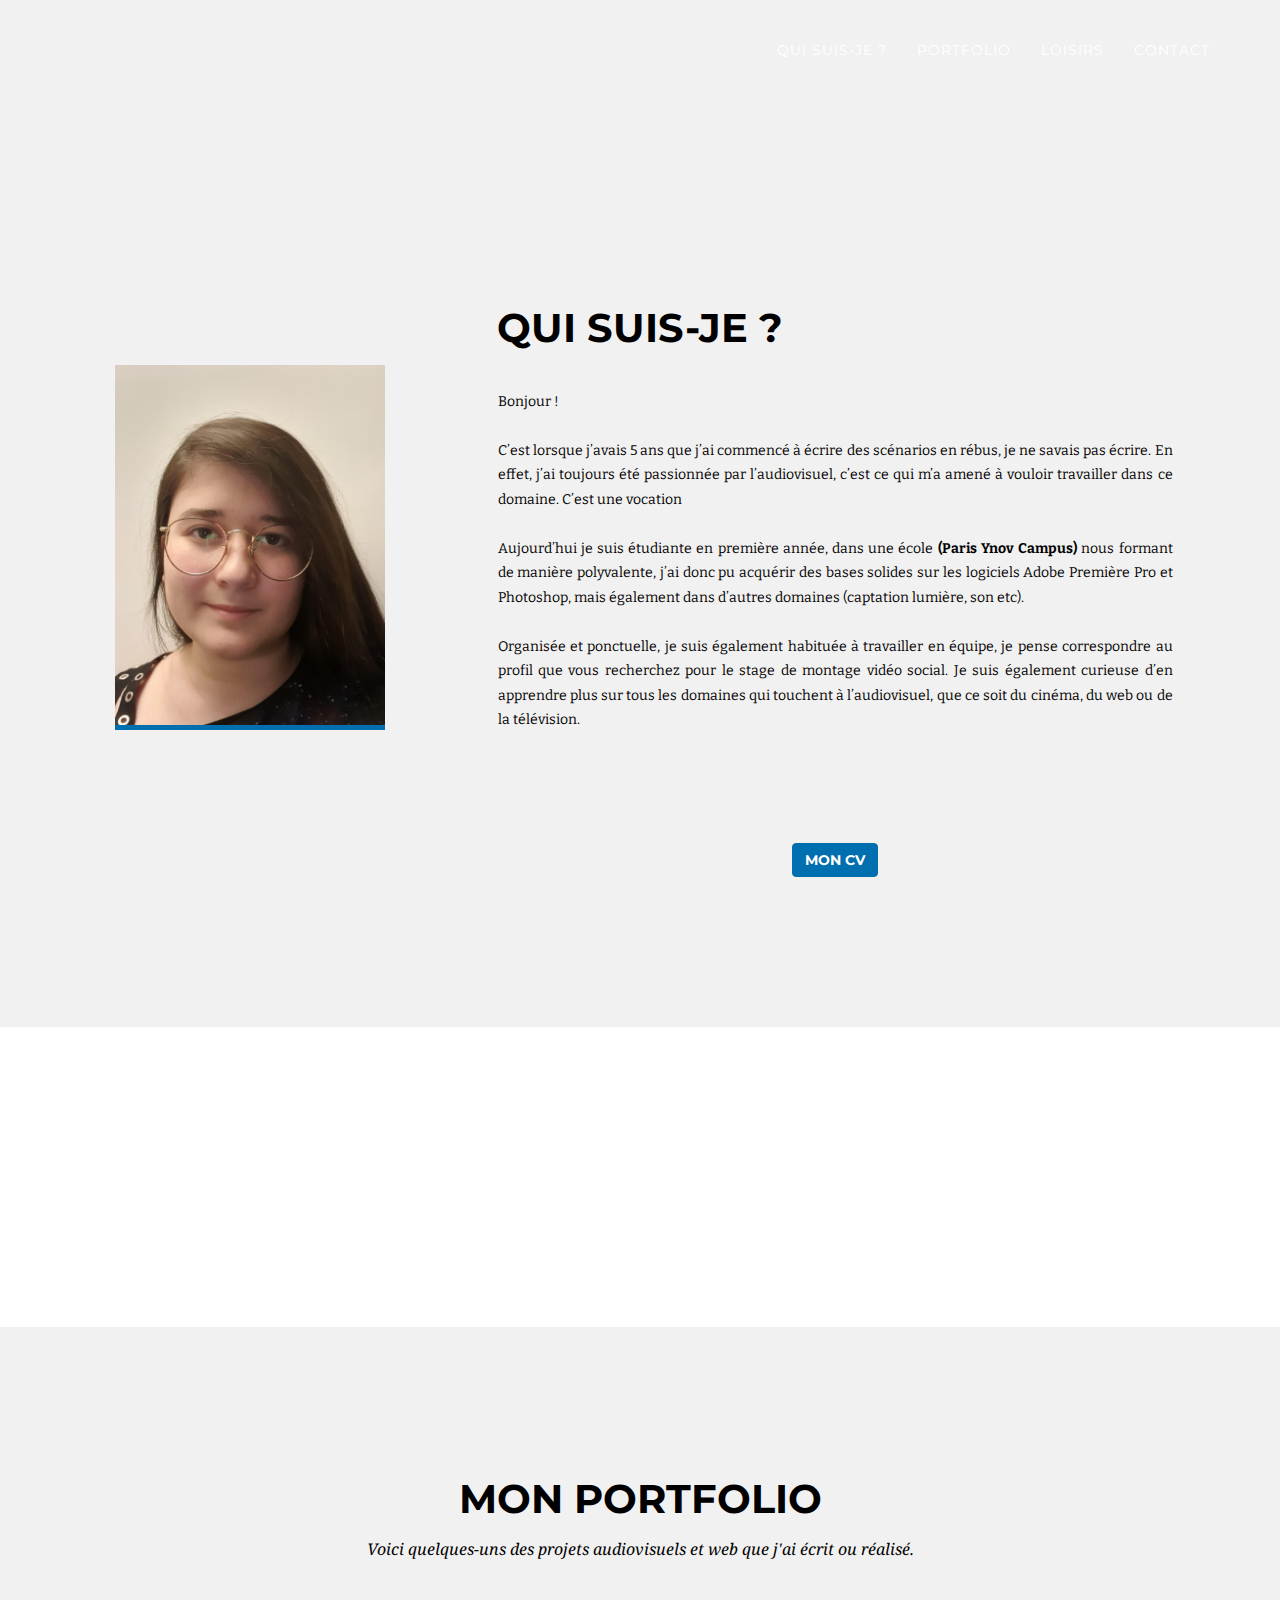
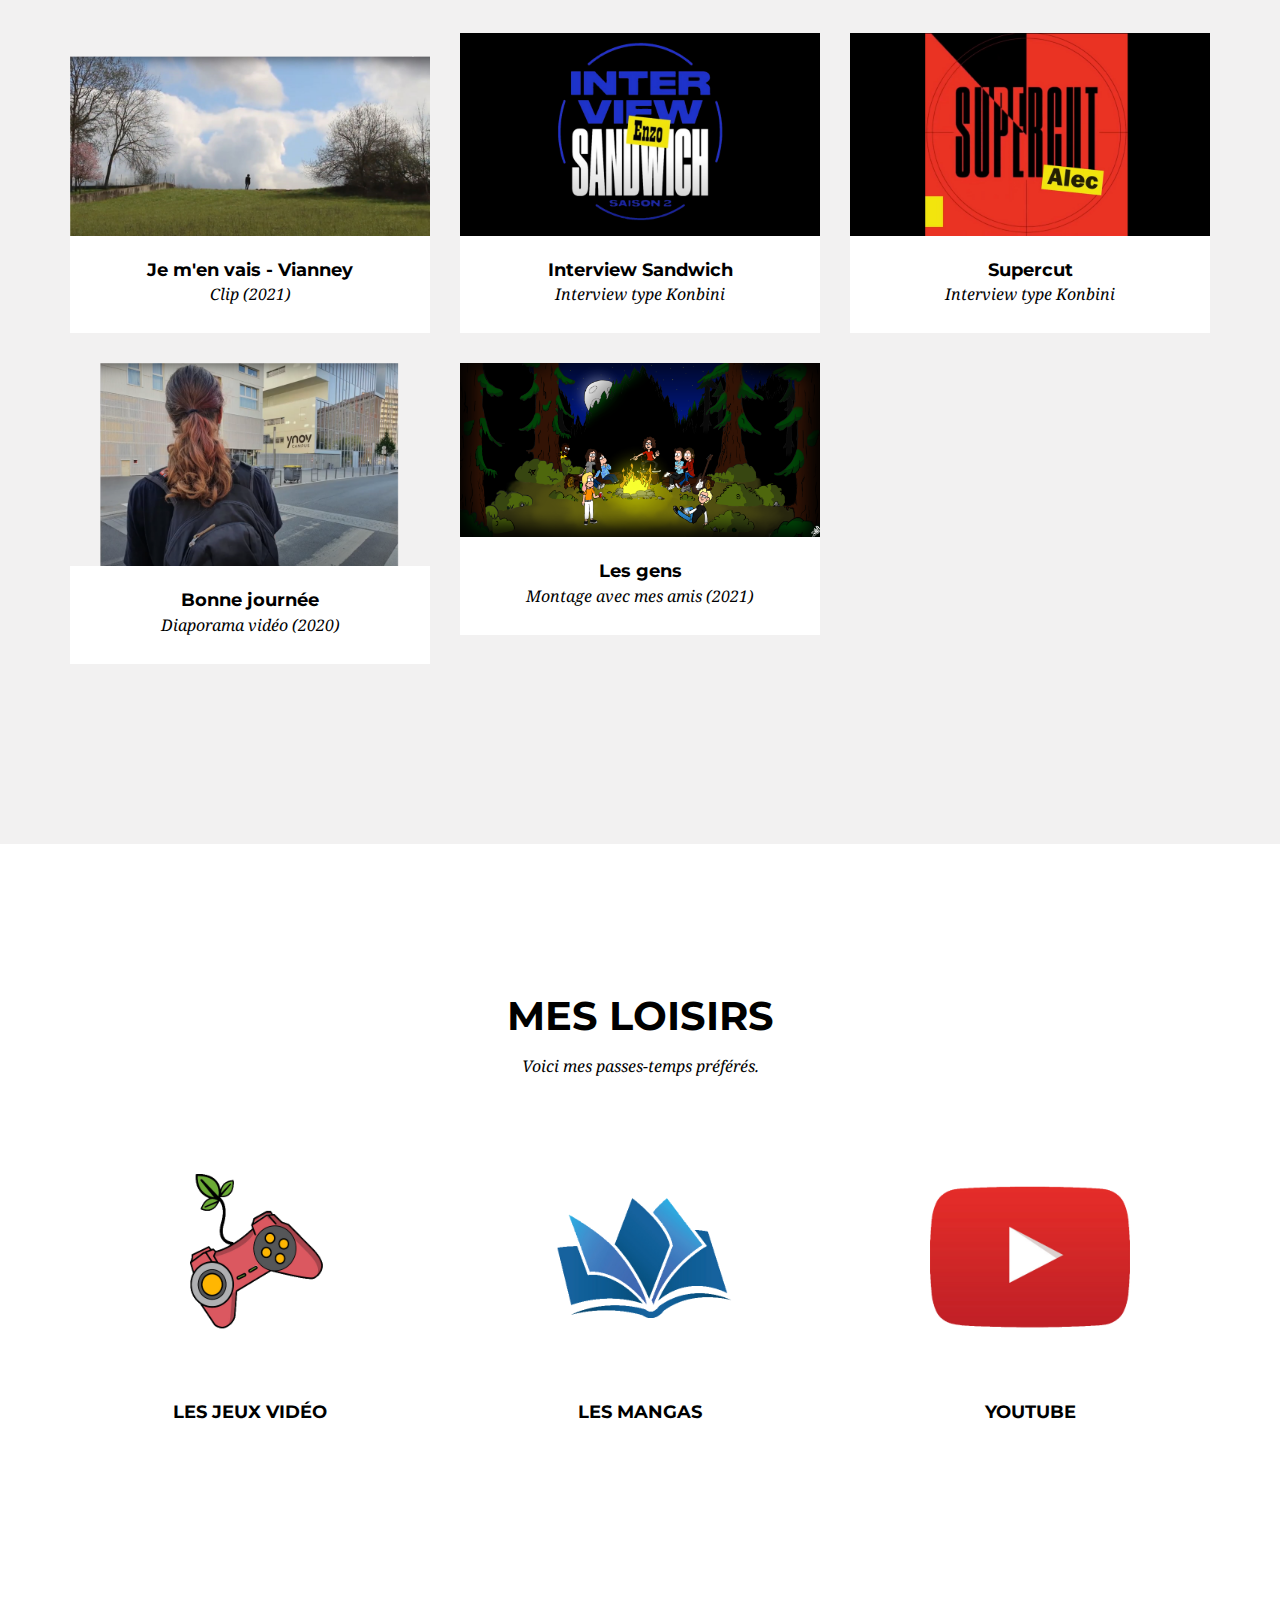
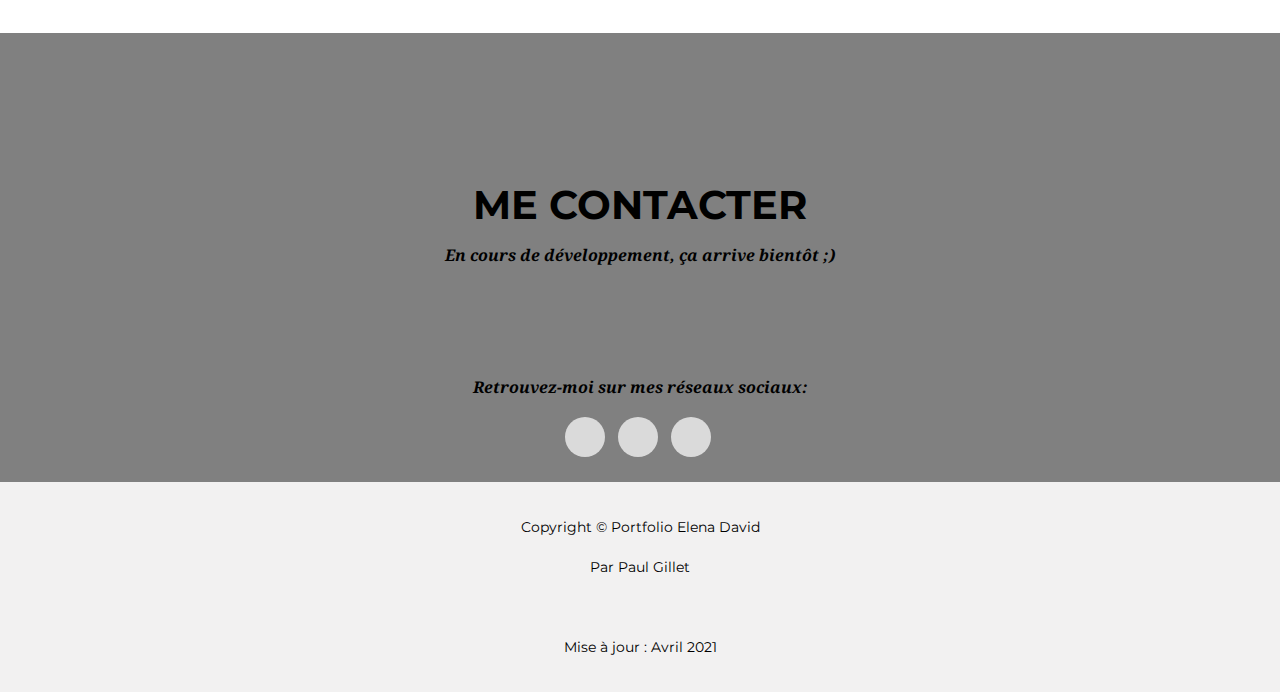
==== index.html @ 9a170613 "Add files via upload" ====
<!DOCTYPE html>
<html lang="fr">
<head>
    <meta charset="utf-8">
    <meta http-equiv="X-UA-Compatible" content="IE=edge">
    <meta name="viewport" content="width=device-width, initial-scale=1">
    <meta name="description" content="">
    <title> Elena David Portfolio </title>
    <link href="css/bootstrap.min.css" rel="stylesheet">
    <link rel="icon" type="image/png" href="img/LogoFavicon.png" />
    <script src="https://use.fontawesome.com/f4f2effc04.js"></script>
    <link href="http://fonts.googleapis.com/css?family=Montserrat:400,700" rel="stylesheet" type="text/css">
    <link href='http://fonts.googleapis.com/css?family=Kaushan+Script' rel='stylesheet' type='text/css'>
    <link href='http://fonts.googleapis.com/css?family=Droid+Serif:400,700,400italic,700italic' rel='stylesheet'
        type='text/css'>
    <link href='http://fonts.googleapis.com/css?family=Roboto+Slab:400,100,300,700' rel='stylesheet' type='text/css'>
    <link href="css/Portfolio.css" rel="stylesheet">
</head>

<body id="page-top" class="index">
    <nav class="navbar navbar-default navbar-fixed-top">
        <div class="container">
            <div class="navbar-header page-scroll">
                <button type="button" class="navbar-toggle" data-toggle="collapse"
                    data-target="#bs-example-navbar-collapse-1">
                    <span class="sr-only">Toggle navigation</span>
                    <span class="icon-bar"></span>
                    <span class="icon-bar"></span>
                    <span class="icon-bar"></span>
                </button>
                <a class="navbar-brand page-scroll" href="#page-top"><img class="logo" src="img/logoblanc.png" alt="">
                </a>
            </div>
            <div class="collapse navbar-collapse" id="bs-example-navbar-collapse-1">
                <ul class="nav navbar-nav navbar-right">
                    <li class="hidden">
                        <a href="#page-top"></a>
                    </li>
                    <li>
                        <a class="page-scroll" href="#aproposdemoi">Qui suis-je ?</a>
                    </li>
                    <li>
                        <a class="page-scroll" href="#portfolio">Portfolio</a>
                    </li>
                    <li>
                        <a class="page-scroll" href="#loisirs">Loisirs</a>
                    </li>
                    <li>
                        <a class="page-scroll" href="#contact">Contact</a>
                    </li>
                </ul>
            </div>
        </div>
    </nav>
    <header>
        <div class="kont">
            <video autoplay muted loop>
                <source src="img/video.webm" type="video/webm">
                <source src="img/video.mp4" type="video/mp4">
            </video>
        </div>
    </header>
    <section id="aproposdemoi">
        <div class="container">
            <div class="row">
                <div class="col-lg-12 text-center">
                    <h2 class="section-heading">Qui suis-je ?</h2>
                </div>
            </div>
            <div class="row text-center">
                <div class="col-md-4">
                    <img src="img/Elena.jpg" class="photo vignette">
                </div>
                <div class="col-md-8">
                    <p class="textePresentation"> <br> Bonjour ! <br>
                        <br> C’est lorsque j’avais 5 ans que j’ai commencé à écrire des scénarios en rébus, je ne savais
                        pas écrire. En effet, j’ai toujours été passionnée par l’audiovisuel, c’est ce qui m’a amené à
                        vouloir travailler dans ce domaine. C’est une vocation <br>
                        <br> Aujourd’hui je suis étudiante en première année, dans une école <strong>(Paris Ynov
                            Campus)</strong> nous formant de manière polyvalente, j’ai donc pu acquérir des bases
                        solides sur les logiciels Adobe Première Pro et Photoshop, mais également dans d’autres domaines
                        (captation lumière, son etc).
                        <br><br>Organisée et ponctuelle, je suis également habituée à travailler en équipe, je pense
                        correspondre au profil que vous recherchez pour le stage de montage vidéo social. Je suis
                        également curieuse d’en apprendre plus sur tous les domaines qui touchent à l’audiovisuel, que
                        ce soit du cinéma, du web ou de la télévision.
                    </p>
                    <button type="button" class="btn btn-primary bouton-cv" data-dismiss="modal"><a class="CV"
                            href="img/cv.pdf" target="_blank">Mon CV</a></button>
                </div>
            </div>
        </div>
    </section>
    <section id="about" class="bg-light-gray">

    </section>
    <section id="portfolio">
        <div class="container">
            <div class="row">
                <div class="col-lg-12 text-center">
                    <h2 class="section-heading">Mon portfolio</h2>
                    <h3 class="section-subheading text-muted"> Voici quelques-uns des projets audiovisuels et web que
                        j'ai écrit ou réalisé.</h3>
                </div>
            </div>
            <div class="row">

                <div class="col-md-4 col-sm-6 portfolio-item">
                    <a href="#portfolioModal2" class="portfolio-link" data-toggle="modal">
                        <div class="portfolio-hover">
                            <div class="portfolio-hover-content">
                                <i class="fa fa-plus fa-3x"></i>
                            </div>
                        </div>
                        <img src="img/portfolio/Vianney.png" class="img-responsive" alt="">
                    </a>
                    <div class="portfolio-caption">
                        <h4>Je m'en vais - Vianney</h4>
                        <p class="text-muted">Clip (2021)</p>
                    </div>
                </div>
                <div class="col-md-4 col-sm-6 portfolio-item">
                    <a href="#portfolioModal3" class="portfolio-link" data-toggle="modal">
                        <div class="portfolio-hover">
                            <div class="portfolio-hover-content">
                                <i class="fa fa-plus fa-3x"></i>
                            </div>
                        </div>
                        <img src="img/portfolio/Sandwich.png" class="img-responsive" alt="">
                    </a>
                    <div class="portfolio-caption">
                        <h4>Interview Sandwich</h4>
                        <p class="text-muted">Interview type Konbini</p>
                    </div>
                </div>
                <div class="col-md-4 col-sm-6 portfolio-item">
                    <a href="#portfolioModal4" class="portfolio-link" data-toggle="modal">
                        <div class="portfolio-hover">
                            <div class="portfolio-hover-content">
                                <i class="fa fa-plus fa-3x"></i>
                            </div>
                        </div>
                        <img src="img/portfolio/Supercut.png" class="img-responsive" alt="">
                    </a>
                    <div class="portfolio-caption">
                        <h4>Supercut</h4>
                        <p class="text-muted">Interview type Konbini</p>
                    </div>
                </div>

                
                <div class="col-md-4 col-sm-6 portfolio-item">
                    <a href="#portfolioModal6" class="portfolio-link" data-toggle="modal">
                        <div class="portfolio-hover">
                            <div class="portfolio-hover-content">
                                <i class="fa fa-plus fa-3x"></i>
                            </div>
                        </div>
                        <img src="img/portfolio/bonne_journée.png" class="img-responsive" alt="">
                    </a>
                    <div class="portfolio-caption">
                        <h4>Bonne journée</h4>
                        <p class="text-muted">Diaporama vidéo (2020)</p>
                    </div>
                </div>

                <div class="col-md-4 col-sm-6 portfolio-item">
                    <a href="#portfolioModal5" class="portfolio-link" data-toggle="modal">
                        <div class="portfolio-hover">
                            <div class="portfolio-hover-content">
                                <i class="fa fa-plus fa-3x"></i>
                            </div>
                        </div>
                        <img src="img/portfolio/Les_vrais_gens.png" class="img-responsive" alt="">
                    </a>
                    <div class="portfolio-caption">
                        <h4>Les gens</h4>
                        <p class="text-muted">Montage avec mes amis (2021)</p>
                    </div>
                </div>
    </section>
    <section id="loisirs" class="bg-light-gray">
        <div class="container">
            <div class="row">
                <div class="col-lg-12 text-center">
                    <h2 class="section-heading">Mes loisirs</h2>
                    <h3 class="section-subheading text-muted">Voici mes passes-temps préférés.</h3>
                </div>
            </div>
            <div class="row">
                <div class="col-sm-4">
                    <div class="team-member">
                        <img src="img/Hobbies/Jeux-video.png" class="img-responsive img-square" alt="">
                        <h4> <br> LES JEUX VIDÉO</h4>
                    </div>
                </div>
                <div class="col-sm-4">
                    <div class="team-member">
                        <img src="img/Hobbies/Manga.png" class="img-responsive img-square" alt="">
                        <h4> <br>LES MANGAS</h4>
                    </div>
                </div>
                <div class="col-sm-4">
                    <div class="team-member">
                        <img src="img/Hobbies/youtube.png" class="img-responsive img-square" alt="">
                        <h4><br> YOUTUBE</h4>
                    </div>
                </div>
                <div class="row">
                    <div class="col-lg-8 col-lg-offset-2 text-center">
                        <p class="large text-muted">
                    </div>
                </div>
            </div>
    </section>
    <section id="contact">
        <div class="container contact-fab">
            <div class="row">
                <div class="col-lg-12 text-center">
                    <h2 class="section-heading">Me contacter</h2>
                    <h3 class="section-subheading text-muted"><strong>En cours de développement, ça arrive bientôt <a href='dwight.html'>;)</a></strong></h3>

                </div>
            </div>

        </div>
        <br>
        <h3 class="section-subheading text-muted"> <strong>Retrouvez-moi sur mes réseaux sociaux<a href="https://www.youtube.com/watch?v=dQw4w9WgXcQ" target="_blank">:</a></strong></h3>
        </div>
        <div class="col-md-12">
            <ul class="list-inline social-buttons">
                <li><a href="https://www.youtube.com/channel/UCqP9zRE82JAu2z70QLaJH6g"><i class="fa fa-youtube"></i></a>
                </li>
                <li><a href="https://www.instagram.com/elena.david_2/" target="_blank"><i class="fa fa-instagram"></i></a></li>
                <li><a href="https://www.linkedin.com/in/elena-david-ynov/" target="_blank"><i
                            class="fa fa-linkedin"></i></a></li>
            </ul>
    </section>
    <footer>
        <div class="container">
            <div class="row">
                <div class="col-md-4 divcopy">
                    <span class="copyright">Copyright &copy; Portfolio Elena David <br>
                    Par <a href="https://gilletpaul.github.io" target="_blank">Paul Gillet</a>
                    <br><br> Mise à jour : Avril 2021</span>
                </div>

            </div>
        </div>
    </footer>
    <div class="portfolio-modal modal fade" id="portfolioModal2" tabindex="-1" role="dialog" aria-hidden="true">
        <div class="modal-content">
            <div class="close-modal" data-dismiss="modal">
                <div class="lr">
                    <div class="rl">
                    </div>
                </div>
            </div>
            <div class="container">
                <div class="row">
                    <div class="col-lg-8 col-lg-offset-2">
                        <div class="modal-body">
                            <h2>Je m'en vais - Vianney</h2>
                            <p class="item-intro text-muted">Réalisatrice du Clip (2021)</p>

                            <p class="textePresentation"> <br> 
                                Ce clip est le premier projet de groupe, nous étions entre 5 et 6 pour un clip dont nous pouvions choisir la musique. <br><br>
                                J'ai ainsi choisi la musique <strong>"Je m'en vais"</strong> pour sa liberté d’interprétation. 
                                J'ai souhaité ici parlé d'un sujet sensible, et inconnu pour beaucoup: la transidentité. <br><br>
                                Comment une mère peux réagir en apprenant que son fils est en réalité une fille? <br>
                                Le moins que l'on puisse dire, c'est qu'il n'était pas aisé de travailler sur un sujet aussi délicat sans tomber dans le cliché, tout en étant en groupe. <br><br>
                                Le résultats de longs débats, d'un tournage compliqué et d'un travail de groupe ont donné ce clip.<br><br>
                                C'est ma toute première expérience en tant que réalisatrice.<br><br>
                                Pour des raisons de droit d'auteur avec la musique, il m'est impossible de vous afficher le Clip.<br>
                                <strong><a href="https://www.youtube.com/watch?v=INR7VYV9iKc" target="_blank">Cliquez ici pour le visionner</a></strong><br><br>
                                Bon visionnage ! </p>
                            <button type="button" class="btn btn-primary" data-dismiss="modal"><i
                                    class="fa fa-times"></i> Fermer la page</button>
                        </div>
                    </div>
                </div>
            </div>
        </div>
    </div>
    <div class="portfolio-modal modal fade" id="portfolioModal3" tabindex="-1" role="dialog" aria-hidden="true">
        <div class="modal-content">
            <div class="close-modal" data-dismiss="modal">
                <div class="lr">
                    <div class="rl">
                    </div>
                </div>
            </div>
            <div class="container">
                <div class="row">
                    <div class="col-lg-8 col-lg-offset-2">
                        <div class="modal-body">
                            <h2>Interview Sandwich</h2>
                            <p class="item-intro text-muted">Interview type Konbini</p>
                            <div class="videocontainer">
                                <iframe src="https://www.youtube.com/embed/jdJvOKFS4js" frameborder="0"
                                    allowfullscreen></iframe>
                            </div>
                            <p class="textePresentation"> <br> Ici, l'exercice consistait en la réalisation d'interview type konbini. Les événements liées à la crise sanitaire nous ont donné la possibilité de tourner une interview en distanciel. <br><br>
                                Pour cette interview sandwich, nous avons pu la tourner en présentiel avec un ami de ma classe, ce qui m'a laissé la possibilité de gérer la lumière et le son. Je me suis également occupée du montage dans cette interview. 
                                <br> J'ai trouvé très intéressant de recréer entièrement un montage type konbini, ainsi que de trouver des concepts à réaliser<br><br>
                                Bon visionnage ! <br> <br>
                            </p>
                            <button type="button" class="btn btn-primary" data-dismiss="modal"><i
                                    class="fa fa-times"></i> Fermer la page</button>
                        </div>
                    </div>
                </div>
            </div>
        </div>
    </div>
    <div class="portfolio-modal modal fade" id="portfolioModal4" tabindex="-1" role="dialog" aria-hidden="true">
        <div class="modal-content">
            <div class="close-modal" data-dismiss="modal">
                <div class="lr">
                    <div class="rl">
                    </div>
                </div>
            </div>
            <div class="container">
                <div class="row">
                    <div class="col-lg-8 col-lg-offset-2">
                        <div class="modal-body">
                            <h2>Supercut </h2>
                            <p class="item-intro text-muted">Interview type Kombini</p>
                            <div class="videocontainer">
                                <iframe src="https://www.youtube.com/embed/2tKwlilpLhI" frameborder="0"
                                    allowfullscreen></iframe>
                            </div>
                            <p class="textePresentation"> <br>
                                Ici, l'exercice consistait en la réalisation d'interview type konbini. Les événements liées à la crise sanitaire nous ont donné la possibilité de tourner une interview en distanciel. <br><br>
                                J'ai donc sollicité un ami lycéen en horaire aménagés en comédie musicale pour l'interviewé sur ses goûts concernant sa passion dans un format Supercut revisité. <br>
                                Dans cette interview en distanciel, j'ai aussi bien posé les questions que fait montage.<br><br>
                                Bon visionnage ! <br> <br>
                            </p>
                            <button type="button" class="btn btn-primary" data-dismiss="modal"><i
                                    class="fa fa-times"></i> Fermer la page</button>
                        </div>
                    </div>
                </div>
            </div>
        </div>
    </div>
    <div class="portfolio-modal modal fade" id="portfolioModal5" tabindex="-1" role="dialog" aria-hidden="true">
        <div class="modal-content">
            <div class="close-modal" data-dismiss="modal">
                <div class="lr">
                    <div class="rl">
                    </div>
                </div>
            </div>
            <div class="container">
                <div class="row">
                    <div class="col-lg-8 col-lg-offset-2">
                        <div class="modal-body">
                            <h2>Les gens</h2>
                            <p class="item-intro text-muted">Monteuse de la vidéo (2021)</p>
                            <div class="videocontainer">
                                <iframe src="https://www.youtube.com/embed/ipLVdz9AvV8" frameborder="0"
                                    allowfullscreen></iframe>
                            </div>
                            <p class="textePresentation"> <br> Ce montage représente beaucoup pour moi. Il s'agit de mon
                                tout premier montage, projet, personnel!<br> <br>
                                Ce montage était aussi bien un moyen d'amuser mes amis que d'occuper une après-midi durant le confinement. 
                                C'est en quelques sorte la représentation de notre groupe d'amis à travers un montage court mais efficace. 
                                Un montage fait à partir de vidéo qui restait sur mon téléphone, des souvenirs de vacances ou des vidéos prise à la va vite.
                            </p>
                            <button type="button" class="btn btn-primary" data-dismiss="modal"><i
                                    class="fa fa-times"></i> Fermer la page</button>
                        </div>
                    </div>
                </div>
            </div>
        </div>
    </div>
    <div class="portfolio-modal modal fade" id="portfolioModal6" tabindex="-1" role="dialog" aria-hidden="true">
        <div class="modal-content">
            <div class="close-modal" data-dismiss="modal">
                <div class="lr">
                    <div class="rl">
                    </div>
                </div>
            </div>
            <div class="container">
                <div class="row">
                    <div class="col-lg-8 col-lg-offset-2">
                        <div class="modal-body">
                            <h2>Bonne journée</h2>
                            <p class="item-intro text-muted">Diaporama (2020)</p>
                            <div class="videocontainer">
                                <iframe src="https://www.youtube.com/embed/qnz19FcWVdc" frameborder="0"
                                    allowfullscreen></iframe>
                            </div>
                            <p class="textePresentation"> <br> Ce diaporama est mon premier projet pour l'école. Nous devions raconter une histoire en 1 min 30 maximum sans vidéos, sans dialogue, sans musique. Uniquement des photos et du sound design.<br><br>
                                C'est donc seule que je me suis attaqué a ce projet. <br><br>
                                Beaucoup ont réalisé un diaporama triste, violent voire macabre. J'ai préféré raconter, pour cette première expérience, l'histoire d'un étudiant banal, faisant une rentré banale, ou pas... 
                                Nous avons tous des appréhensions face a des événement important, c'est ce que j'ai souhaité évoquer ici.
                            </p>
                            <button type="button" class="btn btn-primary" data-dismiss="modal"><i
                                    class="fa fa-times"></i> Fermer la page</button>
                        </div>
                    </div>
                </div>
            </div>
        </div>
    </div>
    <script src="js/jquery.js"></script>
    <script src="js/bootstrap.min.js"></script>
    <script src="http://cdnjs.cloudflare.com/ajax/libs/jquery-easing/1.3/jquery.easing.min.js"></script>
    <script src="js/classie.js"></script>
    <script src="js/cbpAnimatedHeader.js"></script>
    <script src="js/jqBootstrapValidation.js"></script>
    <script src="js/contact_me.js"></script>
    <script src="js/agency.js"></script>
</body>

</html>
---- css/Portfolio.css ----
* Start Bootstrap - Agency Bootstrap Theme (http://startbootstrap.com)
* Code licensed under the Apache License v2.0.
* For details, see http://www.apache.org/licenses/LICENSE-2.0.
*/

body {
   overflow-x: hidden;
   font-family: "Roboto Slab","Helvetica Neue",Helvetica,Arial,sans-serif;
}
@import url(https://fonts.googleapis.com/css?family=Bitter:400,700);

body, html {
 font-family:'Bitter';
}

.kont {
 position: relative
}

.kont video {
 width: 100%;
 height:auto;
}

.kont .ent {
 position: absolute;
 top: 0;
 left: 0;
 width: 100%;
 height: 100%;
 overflow: hidden;
 background: rgba(28,31,39, 0.6)
}

.ent {
 width: 100%;
 height: auto;
 position: absolute;
}

.logo {
   width: 90px;
   margin-top: -14px;
}


   .title {
   width:100%;
   color:white;
   text-shadow:0 1px 1px black;
   text-align:center;
   top:25%;
   position:relative;
   font-size:2.5em;
   text-transform:uppercase;
   font-weight:700;
   }
   
   .description {
   top:26%;
   width:60%;
   margin:0 auto;
   text-align:center;
   color:white;
   position:relative;
   font-weight:400;
   opacity:.8;
   }

   .ent hr {
   top:25%;
   background-color:white;
   width:60%;    
   height:1px;
   outline:none;
   border:none;
   opacity:.6;     
   position:relative;   
   }

.photo{
   border-bottom: 5px solid #006FAF;
}

.vignette {
   width:75%;
}

.bouton-cv {
   background-color: #006FAF;
   border-color: #006FAF;


}

@media (max-width: 990px) {
.vignette {
width:50%;
}
}


.text-muted {
   color: black;
   text-align: center;
   
}

.textePresentation {
   color: black;
   padding: 0 5% 100px 5%;
   text-align: justify;
}

.textejustifie{
   color: black;
   text-align: justify;
}

.text-primary {
   color: #006FAF;
}

p {
   font-size: 14px;
   line-height: 1.75;
}

p.large {
   font-size: 16px;
}

/*portfolio*/

.description-projet
   text-align: justify;
}
a,
a:hover,
a:focus,
a:active,
a.active {
   outline: 0;
}

a {
   color: inherit;
   text-decoration: none;
}

a:hover,
a:focus,
a:active,
a.active {
   color: #006;
}

h1,
h2,
h3,
h4,
h5,
h6 {
   text-transform: uppercase;
   font-family: Montserrat,"Helvetica Neue",Helvetica,Arial,sans-serif;
   font-weight: 700;
}

.img-centered {
   margin: 0 auto;
}

.bg-light-gray {
   background-color: white; /*couleur section mon parcours et hobbies*/
}

.bg-darkest-gray {
   background-color: #;
}

.btn-primary {
   border-color: #006FAF; /*bordure bouton CV et portfolio*/
   text-transform: uppercase;
   font-family: Montserrat,"Helvetica Neue",Helvetica,Arial,sans-serif;
   font-weight: 700;
   color: #fff;
   background-color: #006FAF;
}

.btn-primary:hover,
.btn-primary:focus,
.btn-primary:active,
.btn-primary.active,
.open .dropdown-toggle.btn-primary {
   border-color: ;
   color: #DADADA;
   background-color: #006FAF;
}

.btn-primary:active,
.btn-primary.active,
.open .dropdown-toggle.btn-primary {
   background-image: none;
}

.btn-primary.disabled,
.btn-primary[disabled],
fieldset[disabled] .btn-primary,
.btn-primary.disabled:hover,
.btn-primary[disabled]:hover,
fieldset[disabled] .btn-primary:hover,
.btn-primary.disabled:focus,
.btn-primary[disabled]:focus,
fieldset[disabled] .btn-primary:focus,
.btn-primary.disabled:active,
.btn-primary[disabled]:active,
fieldset[disabled] .btn-primary:active,
.btn-primary.disabled.active,
.btn-primary[disabled].active,
fieldset[disabled] .btn-primary.active {
   border-color: #DADADA;
   background-color: #006FAF;
}

.btn-primary .badge {
   color: #fed136;
   background-color: #DADADA;
}

.btn-xl {
   padding: 20px 40px;
   border-color: #006FAF;
   border-radius: 3px;
   text-transform: uppercase;
   font-family: Montserrat,"Helvetica Neue",Helvetica,Arial,sans-serif;
   font-size: 18px;
   font-weight: 700;
   color: #fff;
   background-color: #006FAF;
}

.btn-xl:hover,
.btn-xl:focus,
.btn-xl:active,
.btn-xl.active,
.open .dropdown-toggle.btn-xl {
   border-color: #006FAF;
   color: #fff;
   background-color: #006FAF;
}

.btn-xl:active,
.btn-xl.active,
.open .dropdown-toggle.btn-xl {
   background-image: none;
}

.btn-xl.disabled,
.btn-xl[disabled],
fieldset[disabled] .btn-xl,
.btn-xl.disabled:hover,
.btn-xl[disabled]:hover,
fieldset[disabled] .btn-xl:hover,
.btn-xl.disabled:focus,
.btn-xl[disabled]:focus,
fieldset[disabled] .btn-xl:focus,
.btn-xl.disabled:active,
.btn-xl[disabled]:active,
fieldset[disabled] .btn-xl:active,
.btn-xl.disabled.active,
.btn-xl[disabled].active,
fieldset[disabled] .btn-xl.active {
   border-color: #fed136;
   background-color: #fed136;
}

.btn-xl .badge {
   color: #fed136;
   background-color: #DADADA;
}

/*CV*/

.bouton-cv {
   background-color: #006FAF;
   border-color: #006FAF;}
.CV
{
   text-decoration: none;
   color: white;
}


.bouton-cv:hover {
   color: white;
   border-color: #006FAF;}


.navbar-default {
   border-color: transparent;
   background-color:black; /*Couleur menu responsive*/
}

.navbar-default .navbar-brand {
   font-family: "Helvetica Neue",Helvetica,Arial,cursive;
   color: white; /*texte nav responsive*/
}

.navbar-default .navbar-brand:hover,
.navbar-default .navbar-brand:focus,
.navbar-default .navbar-brand:active,
.navbar-default .navbar-brand.active {
   color: #006FAF;
}

.navbar-default .navbar-collapse {
   border-color: #006FAF;
}

.navbar-default .navbar-toggle {
   border-color: #DADADA;
   background-color: black;
}

.navbar-default .navbar-toggle .icon-bar {
   background-color: #006FAF; /*trait menu sandwich*/
}

.navbar-default .navbar-toggle:hover,
.navbar-default .navbar-toggle:focus {
   background-color:grey; /*carrÃ© */
   
}

.navbar-default .nav li a {
   text-transform: uppercase;
   font-family: Montserrat,"Helvetica Neue",Helvetica,Arial,sans-serif;
   font-weight: 400;
   letter-spacing: 1px;
   color: white; /*texte nav version normale*/
}

.navbar-default .nav li a:hover,
.navbar-default .nav li a:focus {
   outline: 0;
   color: #006FAF;
}

.navbar-default .navbar-nav>.active>a {
   border-radius: 0;
   color: #fff; /*pas touche*/
   background-color: #006FAF;
}

.navbar-default .navbar-nav>.active>a:hover,
.navbar-default .navbar-nav>.active>a:focus {
   color: #fff;
   background-color: #006FAF;
}

@media(min-width:768px) {
   .navbar-default {
       padding: 25px 0;
       border: 0;
       background-color: transparent;
       -webkit-transition: padding .3s;
       -moz-transition: padding .3s;
       transition: padding .3s;
   }

   .navbar-default .navbar-brand {
       font-size: 2em;
       -webkit-transition: all .3s;
       -moz-transition: all .3s;
       transition: all .3s;
   }

   .navbar-default .navbar-nav>.active>a {
       border-radius: 3px;
   }

   .navbar-default.navbar-shrink {
       padding: 10px 0;
       background-color: black; /*couleur nav normale*/
   }

   .navbar-default.navbar-shrink .navbar-brand {
       font-size: 1.5em;
   }
}

header {
   text-align: center;
   color: white; /*grey*/
   background-attachment: scroll;
   background-position: center center;
   background-repeat: none;
   -webkit-background-size: cover;
   -moz-background-size: cover;
   background-size: cover;
   -o-background-size: cover;
   background-position: 0 100%; /*supprimer cette ligne si je veux que photo fasse comme avant*/
}

header .intro-text {
   padding-top: 100px;
   padding-bottom: 50px;
}

header .intro-text .intro-lead-in {
   margin-bottom: 25px;
   font-family: "Droid Serif","Helvetica Neue",Helvetica,Arial,sans-serif;
   font-size: 22px;
   font-style: italic;
   line-height: 22px;
}

header .intro-text .intro-heading {
   margin-bottom: 25px;
   text-transform: uppercase;
   font-family: Montserrat,"Helvetica Neue",Helvetica,Arial,sans-serif;
   font-size: 50px;
   font-weight: 700;
   line-height: 50px;
}

@media(min-width:768px) {
   header .intro-text {
       padding-top: 300px;
       padding-bottom: 200px;
   }

   header .intro-text .intro-lead-in {
       margin-bottom: 25px;
       font-family: "Droid Serif","Helvetica Neue",Helvetica,Arial,sans-serif;
       font-size: 40px;
       font-style: italic;
       line-height: 40px;
   }

   header .intro-text .intro-heading {
       margin-bottom: 50px;
       text-transform: uppercase;
       font-family: Montserrat,"Helvetica Neue",Helvetica,Arial,sans-serif;
       font-size: 75px;
       font-weight: 700;
       line-height: 75px;
   }
}



section {
   padding: 100px 0;
}

section h2.section-heading {
   margin-top: 0;
   margin-bottom: 15px;
   font-size: 40px;
}

section h3.section-subheading {
   margin-bottom: 75px;
   text-transform: none;
   font-family: "Droid Serif","Helvetica Neue",Helvetica,Arial,sans-serif;
   font-size: 16px;
   font-style: italic;
   font-weight: 400;
}

@media(min-width:768px) {
   section {
       padding: 150px 0;
   }
}

.service-heading {
   margin: 15px 0;
   text-transform: none;
}

#portfolio .portfolio-item {
   right: 0;
   margin: 0 0 15px;
}

/*code video responsives*/
.videocontainer {
width: 100%;
height: 0;
padding-top: 56.25%;
position: relative;
overflow: hidden;
}

.videocontainer iframe {
   width: 100%;
   height: 100%;
   position: absolute;
   top:0;
   left: 0;
}

#portfolio .portfolio-item .portfolio-link {
   display: block;
   position: relative;
   margin: 0 auto;
   max-width: 400px;
}

#portfolio .portfolio-item .portfolio-link .portfolio-hover {
   position: absolute;
   width: 100%;
   height: 100%;
   opacity: 0;
   background: #1C8ED0;        /*couleur carrÃ© porfolio*/
   -webkit-transition: all ease .5s;
   -moz-transition: all ease .5s;
   transition: all ease .5s;
}

#portfolio .portfolio-item .portfolio-link .portfolio-hover:hover {
   opacity: 1;
}

#portfolio .portfolio-item .portfolio-link .portfolio-hover .portfolio-hover-content {
   position: absolute;
   top: 50%;
   width: 100%;
   height: 20px;
   margin-top: -12px;
   text-align: center;
   font-size: 20px;
   color: #fff; /*croix carrÃ© portfolio*/
}

#portfolio .portfolio-item .portfolio-link .portfolio-hover .portfolio-hover-content i {
   margin-top: -12px;
}

#portfolio .portfolio-item .portfolio-link .portfolio-hover .portfolio-hover-content h3,
#portfolio .portfolio-item .portfolio-link .portfolio-hover .portfolio-hover-content h4 {
   margin: 0;
}

#portfolio .portfolio-item .portfolio-caption {
   margin: 0 auto;
   padding: 25px;
   max-width: 400px;
   text-align: center;
   background-color: #fff; /*cases blanches sous portfolio*/
}

#portfolio .portfolio-item .portfolio-caption h4 {
   margin: 0;
   text-transform: none;
}

#portfolio .portfolio-item .portfolio-caption p {
   margin: 0;
   font-family: "Droid Serif","Helvetica Neue",Helvetica,Arial,sans-serif;
   font-size: 16px;
   font-style: italic;
}

#portfolio * {
   z-index: 2;
}

@media(min-width:767px) {
   #portfolio .portfolio-item {
       margin: 0 0 30px;
   }
}

.timeline {
   position: relative;
   padding: 0;
   list-style: none;
}

.timeline:before {
   content: "";
   position: absolute;
   top: 0;
   bottom: 0;
   left: 40px;
   width: 2px;
   margin-left: -1.5px;
   background-color: #006FAF;  /*couleur parcour*/
}

.timeline>li {
   position: relative;
   margin-bottom: 50px;
   min-height: 50px;
}

.timeline>li:before,
.timeline>li:after {
   content: " ";
   display: table;
}

.timeline>li:after {
   clear: both;
}

.timeline>li .timeline-panel {
   float: right;
   position: relative;
   width: 100%;
   padding: 0 20px 0 100px;
   text-align: left;
}

.timeline>li .timeline-panel:before {
   right: auto;
   left: -15px;
   border-right-width: 15px;
   border-left-width: 0;
}

.timeline>li .timeline-panel:after {
   right: auto;
   left: -14px;
   border-right-width: 14px;
   border-left-width: 0;
}

.timeline>li .timeline-image {
   z-index: 100;
   position: absolute;
   left: 0;
   width: 80px;
   height: 80px;
   margin-left: 0;
   border: 7px solid #CCCCCC; /*couleur contours ronds parcours*/
   border-radius: 100%;
   text-align: center;
   color: red;
   background-color: white;  /*couleur de fond ronds parcours*/
}

.timeline>li .timeline-image h4 {
   margin-top: 12px;
   font-size: 10px;
   line-height: 14px;
}

.timeline>li.timeline-inverted>.timeline-panel {
   float: right;
   padding: 0 20px 0 100px;
   text-align: left;
}

.timeline>li.timeline-inverted>.timeline-panel:before {
   right: auto;
   left: -15px;
   border-right-width: 15px;
   border-left-width: 0;
}

.timeline>li.timeline-inverted>.timeline-panel:after {
   right: auto;
   left: -14px;
   border-right-width: 14px;
   border-left-width: 0;
}

.timeline>li:last-child {
   margin-bottom: 0;
}

.timeline .timeline-heading h4 {
   margin-top: 0;
   color: inherit;
}

.timeline .timeline-heading h4.subheading {
   text-transform: none;
}

.timeline .timeline-body>p,
.timeline .timeline-body>ul {
   margin-bottom: 0;
}

@media(min-width:768px) {
   .timeline:before {
       left: 50%;
   }

   .timeline>li {
       margin-bottom: 100px;
       min-height: 100px;
   }

   .timeline>li .timeline-panel {
       float: left;
       width: 41%;
       padding: 0 20px 20px 30px;
       text-align: right;
   }

   .timeline>li .timeline-image {
       left: 50%;
       width: 100px;
       height: 100px;
       margin-left: -50px;
   }

   .timeline>li .timeline-image h4 {
       margin-top: 16px;
       font-size: 13px;
       line-height: 18px;
   }

   .timeline>li.timeline-inverted>.timeline-panel {
       float: right;
       padding: 0 30px 20px 20px;
       text-align: left;
   }
}

@media(min-width:992px) {
   .timeline>li {
       min-height: 150px;
   }

   .timeline>li .timeline-panel {
       padding: 0 20px 20px;
   }

   .timeline>li .timeline-image {
       width: 150px;
       height: 150px;
       margin-left: -75px;
   }

   .timeline>li .timeline-image h4 {
       margin-top: 30px;
       font-size: 18px;
       line-height: 26px;
   }

   .timeline>li.timeline-inverted>.timeline-panel {
       padding: 0 20px 20px;
   }
}

@media(min-width:1200px) {
   .timeline>li {
       min-height: 170px;
   }

   .timeline>li .timeline-panel {
       padding: 0 20px 20px 100px;
   }

   .timeline>li .timeline-image {
       width: 170px;
       height: 170px;
       margin-left: -85px;
   }

   .timeline>li .timeline-image h4 {
       margin-top: 40px;
   }

   .timeline>li.timeline-inverted>.timeline-panel {
       padding: 0 100px 20px 20px;
   }
}

.team-member {
   margin-bottom: 50px;
   text-align: center;
}

.team-member img {
   margin: 0 auto;
   
}

.team-member h4 {
   margin-top: 25px;
   margin-bottom: 0;
   text-transform: none;
}

.team-member p {
   margin-top: 0;
}

aside.clients img {
   margin: 50px auto;
}

section#contact {
   background-color:grey; /*couleur fond contact*/
   background-image: url(../img/map-image.png);
   background-position: center;
   background-repeat: no-repeat;
   padding-bottom: 10px;
}

section#contact .section-heading {
   color: black;
}

section#contact .form-group {
   margin-bottom: 25px;
}

section#contact .form-group input,
section#contact .form-group textarea {
   padding: 20px;
}

section#contact .form-group input.form-control {
   height: auto;
}

section#contact .form-group textarea.form-control {
   height: 236px;
}

section#contact .form-control:focus {
   border-color: #006FAF ; /*couleur bordures case contact*/
   box-shadow: none;
}

section#contact::-webkit-input-placeholder {
   text-transform: uppercase;
   font-family: Montserrat,"Helvetica Neue",Helvetica,Arial,sans-serif;
   font-weight: 700;
   color: #bbb;
}

section#contact:-moz-placeholder {
   text-transform: uppercase;
   font-family: Montserrat,"Helvetica Neue",Helvetica,Arial,sans-serif;
   font-weight: 700;
   color: #bbb;
}

section#contact::-moz-placeholder {
   text-transform: uppercase;
   font-family: Montserrat,"Helvetica Neue",Helvetica,Arial,sans-serif;
   font-weight: 700;
   color: #bbb;
}

section#contact:-ms-input-placeholder {
   text-transform: uppercase;
   font-family: Montserrat,"Helvetica Neue",Helvetica,Arial,sans-serif;
   font-weight: 700;
   color: #bbb;
}

section#contact .text-danger {
   color: #e74c3c;
}

footer {
   padding: 25px 0;
   text-align: center;
}

.divcopy{
   width: 100%;
}

footer span.copyright {
   text-transform: uppercase;
   text-transform: none;
   font-family: Montserrat,"Helvetica Neue",Helvetica,Arial,sans-serif;
   line-height: 40px;

}

footer ul.quicklinks {
   margin-bottom: 0;
   text-transform: uppercase;
   text-transform: none;
   font-family: Montserrat,"Helvetica Neue",Helvetica,Arial,sans-serif;
   line-height: 40px;
   position: center;
}

ul.social-buttons {
   margin-bottom: 0;
   text-align: center;
   margin-top: -55px;
}

ul.social-buttons li a {
   display: block;
   width: 40px;
   height: 40px;
   border-radius: 100%;
   font-size: 20px;
   line-height: 40px;
   outline: 0;
   color: #fff;
   background-color: #DADADA;
   position: center;
   -webkit-transition: all .3s;
   -moz-transition: all .3s;
   transition: all .3s;
}

ul.social-buttons li a:hover,
ul.social-buttons li a:focus,
ul.social-buttons li a:active {
   position: center;
   background-color: #1C8ED0; /*couleur bouton rÃ©seaux sociaux*/
}

.btn:focus,
.btn:active,
.btn.active,
.btn:active:focus {
   outline: 0;
}

.portfolio-modal .modal-content {
   padding: 100px 0;
   min-height: 100%;
   border: 0;
   border-radius: 0;
   text-align: center;
   background-clip: border-box;
   -webkit-box-shadow: none;
   box-shadow: none;
}

.portfolio-modal .modal-content h2 {
   margin-bottom: 15px;
   font-size: 3em;
}

.portfolio-modal .modal-content p {
   margin-bottom: 30px;
}

.portfolio-modal .modal-content p.item-intro {
   margin: 20px 0 30px;
   font-family: "Droid Serif","Helvetica Neue",Helvetica,Arial,sans-serif;
   font-size: 16px;
   font-style: italic;
}

.portfolio-modal .modal-content ul.list-inline {
   margin-top: 0;
   margin-bottom: 30px;
}

.portfolio-modal .modal-content img {
   margin-bottom: 30px;
}

.portfolio-modal .close-modal {
   position: absolute;
   top: 25px;
   right: 25px;
   width: 75px;
   height: 75px;
   background-color: transparent;
   cursor: pointer;
}

.portfolio-modal .close-modal:hover {
   opacity: .3;
}

.portfolio-modal .close-modal .lr {
   z-index: 1051;
   width: 1px;
   height: 75px;
   margin-left: 35px;
   background-color: #222;
   -webkit-transform: rotate(45deg);
   -ms-transform: rotate(45deg);
   transform: rotate(45deg);
}

.portfolio-modal .close-modal .lr .rl {
   z-index: 1052;
   width: 1px;
   height: 75px;
   background-color: #222;
   -webkit-transform: rotate(90deg);
   -ms-transform: rotate(90deg);
   transform: rotate(90deg);
}

::-moz-selection {
   text-shadow: none;
   background: #006FAF;
}

::selection {
   text-shadow: none;
   background: #006FAF;
   color: white;
}

img::selection {
   background: 0 0;
}

img::-moz-selection {
   background: 0 0;
}

body {
   webkit-tap-highlight-color: #006FAF;
}
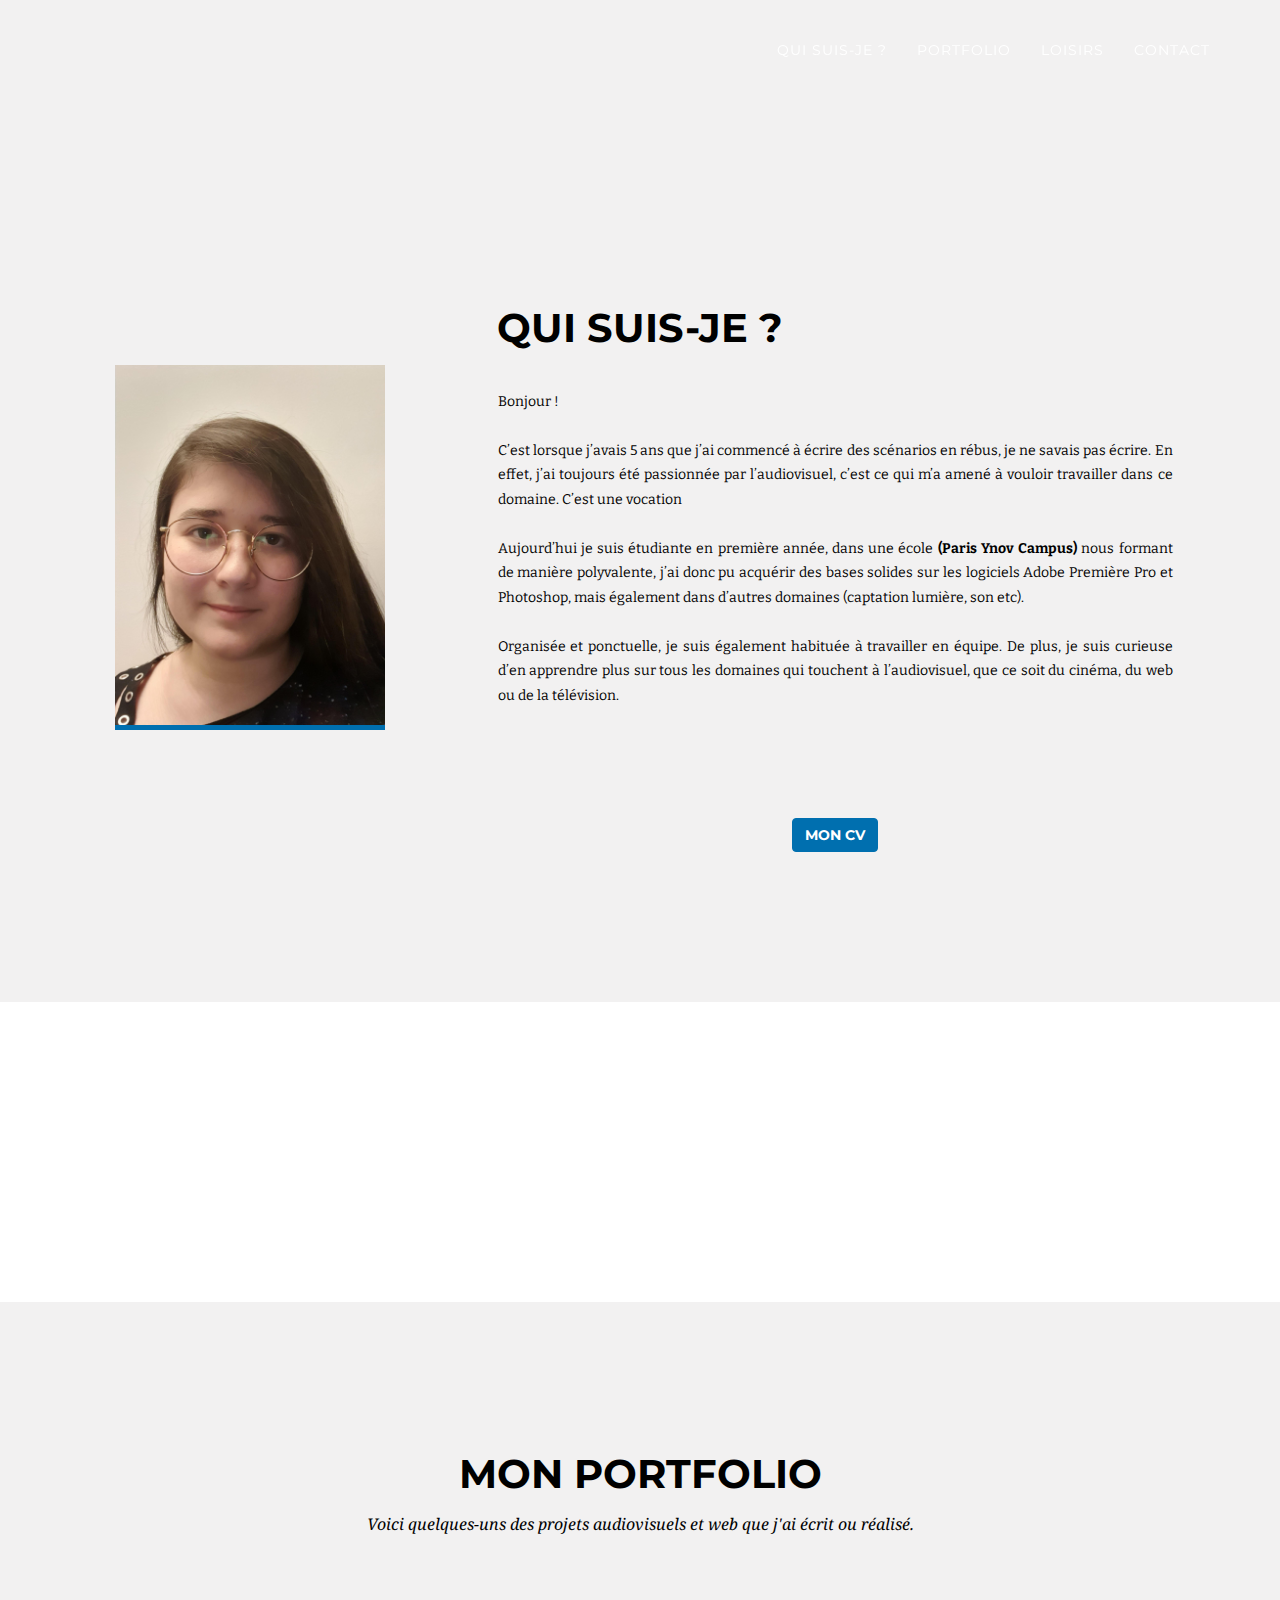
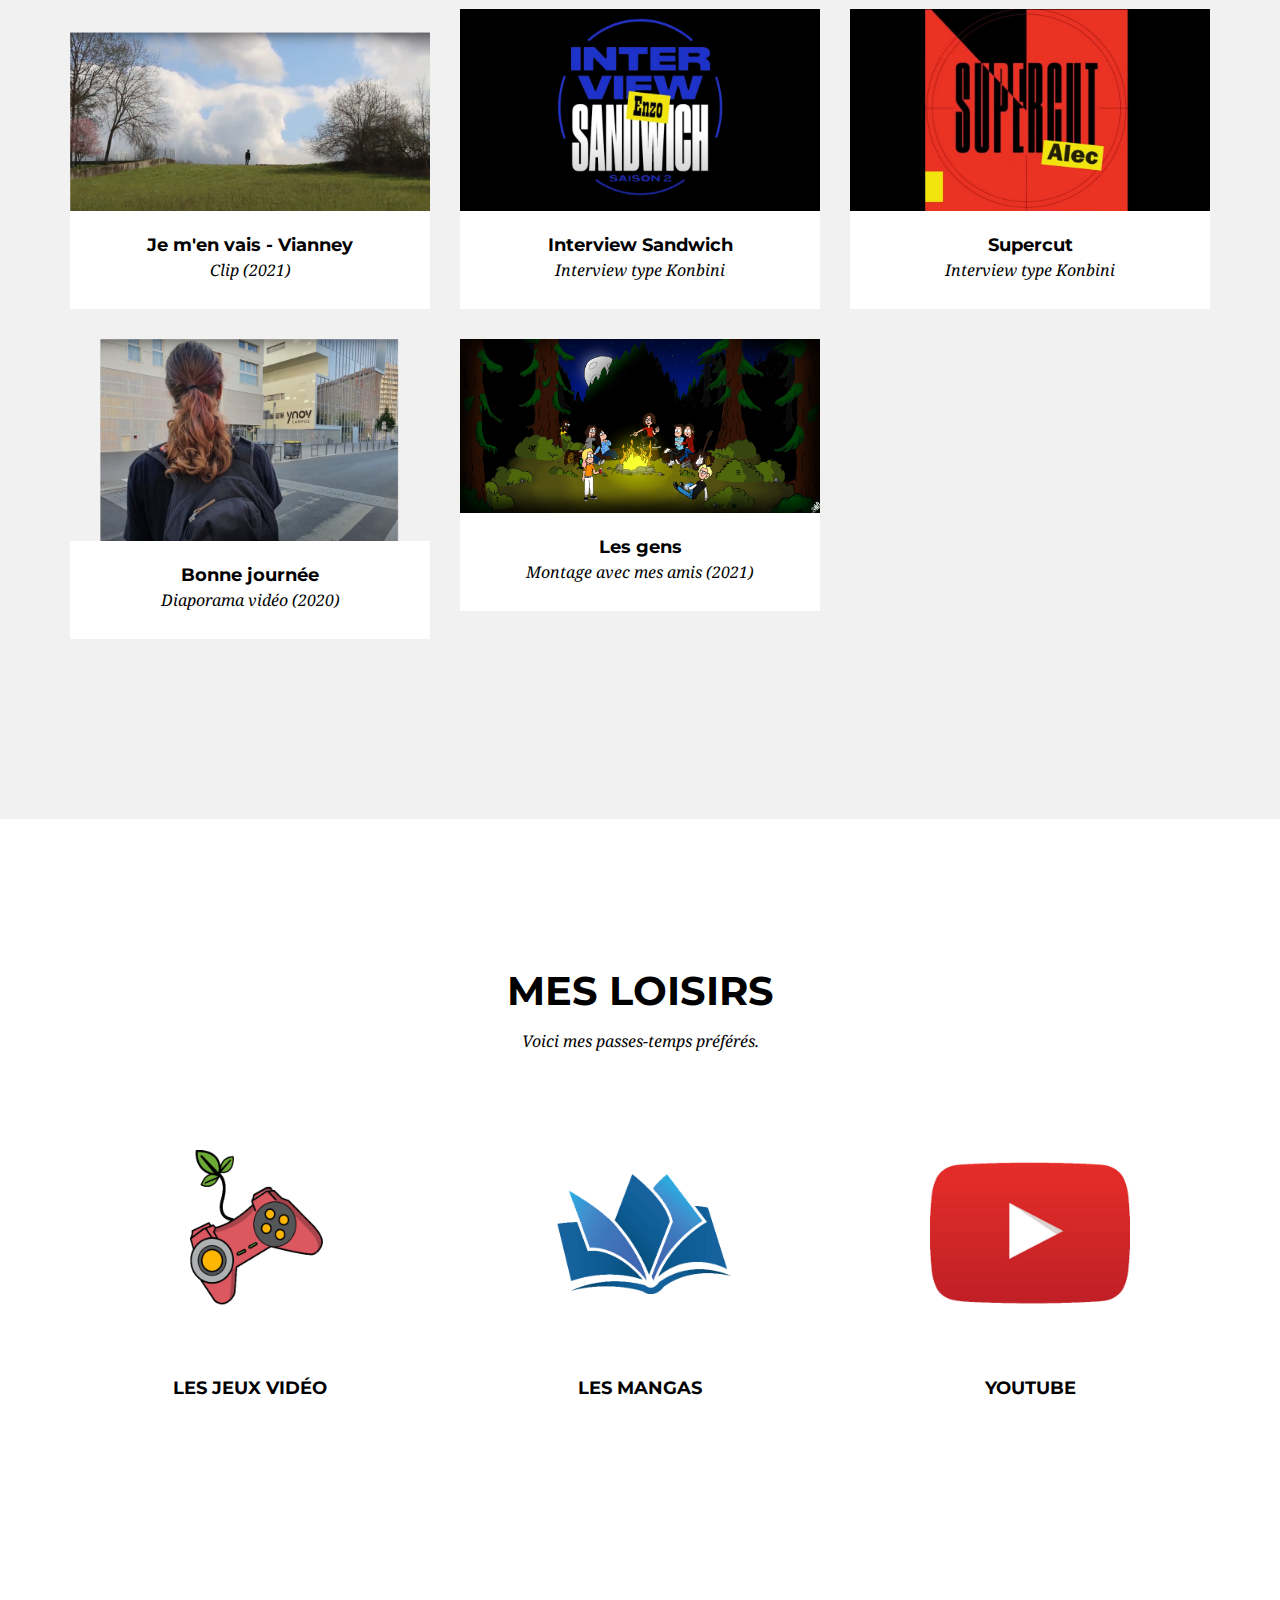
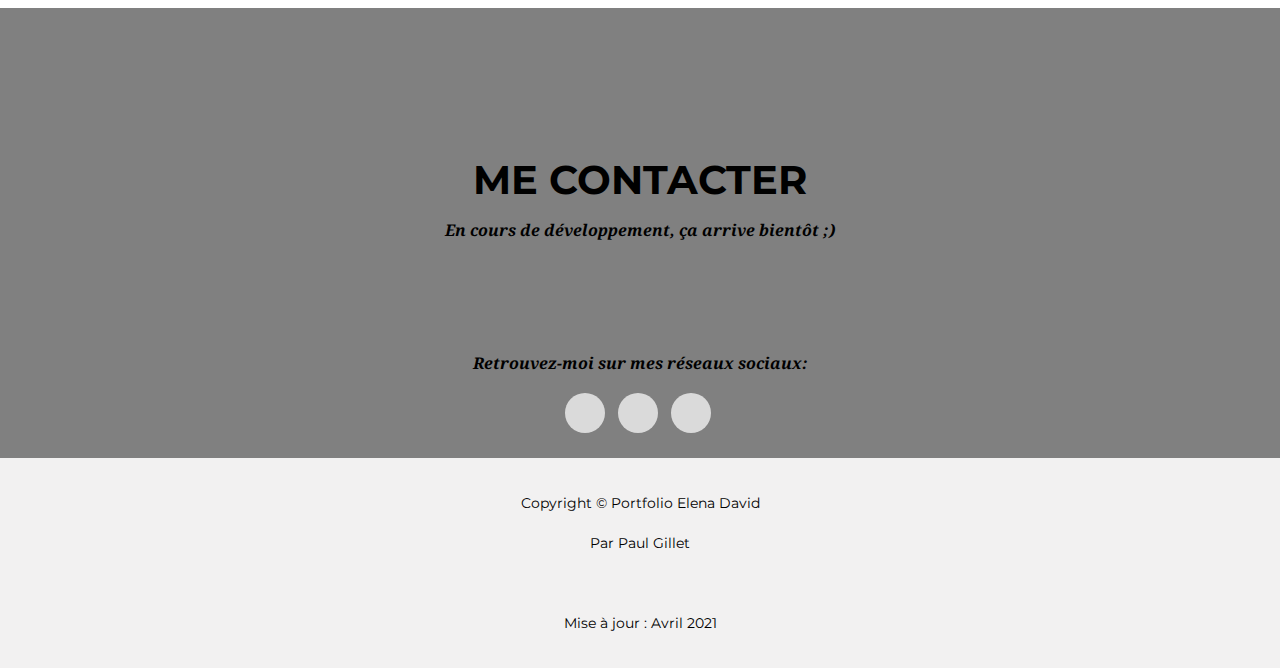
==== commit b2a89511: "Update index.html" ====
--- a/index.html
+++ b/index.html
@@ -80,9 +80,8 @@
                             Campus)</strong> nous formant de manière polyvalente, j’ai donc pu acquérir des bases
                         solides sur les logiciels Adobe Première Pro et Photoshop, mais également dans d’autres domaines
                         (captation lumière, son etc).
-                        <br><br>Organisée et ponctuelle, je suis également habituée à travailler en équipe, je pense
-                        correspondre au profil que vous recherchez pour le stage de montage vidéo social. Je suis
-                        également curieuse d’en apprendre plus sur tous les domaines qui touchent à l’audiovisuel, que
+                        <br><br>Organisée et ponctuelle, je suis également habituée à travailler en équipe. De plus, je suis
+                         curieuse d’en apprendre plus sur tous les domaines qui touchent à l’audiovisuel, que
                         ce soit du cinéma, du web ou de la télévision.
                     </p>
                     <button type="button" class="btn btn-primary bouton-cv" data-dismiss="modal"><a class="CV"
@@ -418,4 +417,4 @@
     <script src="js/agency.js"></script>
 </body>
 
-</html>+</html>
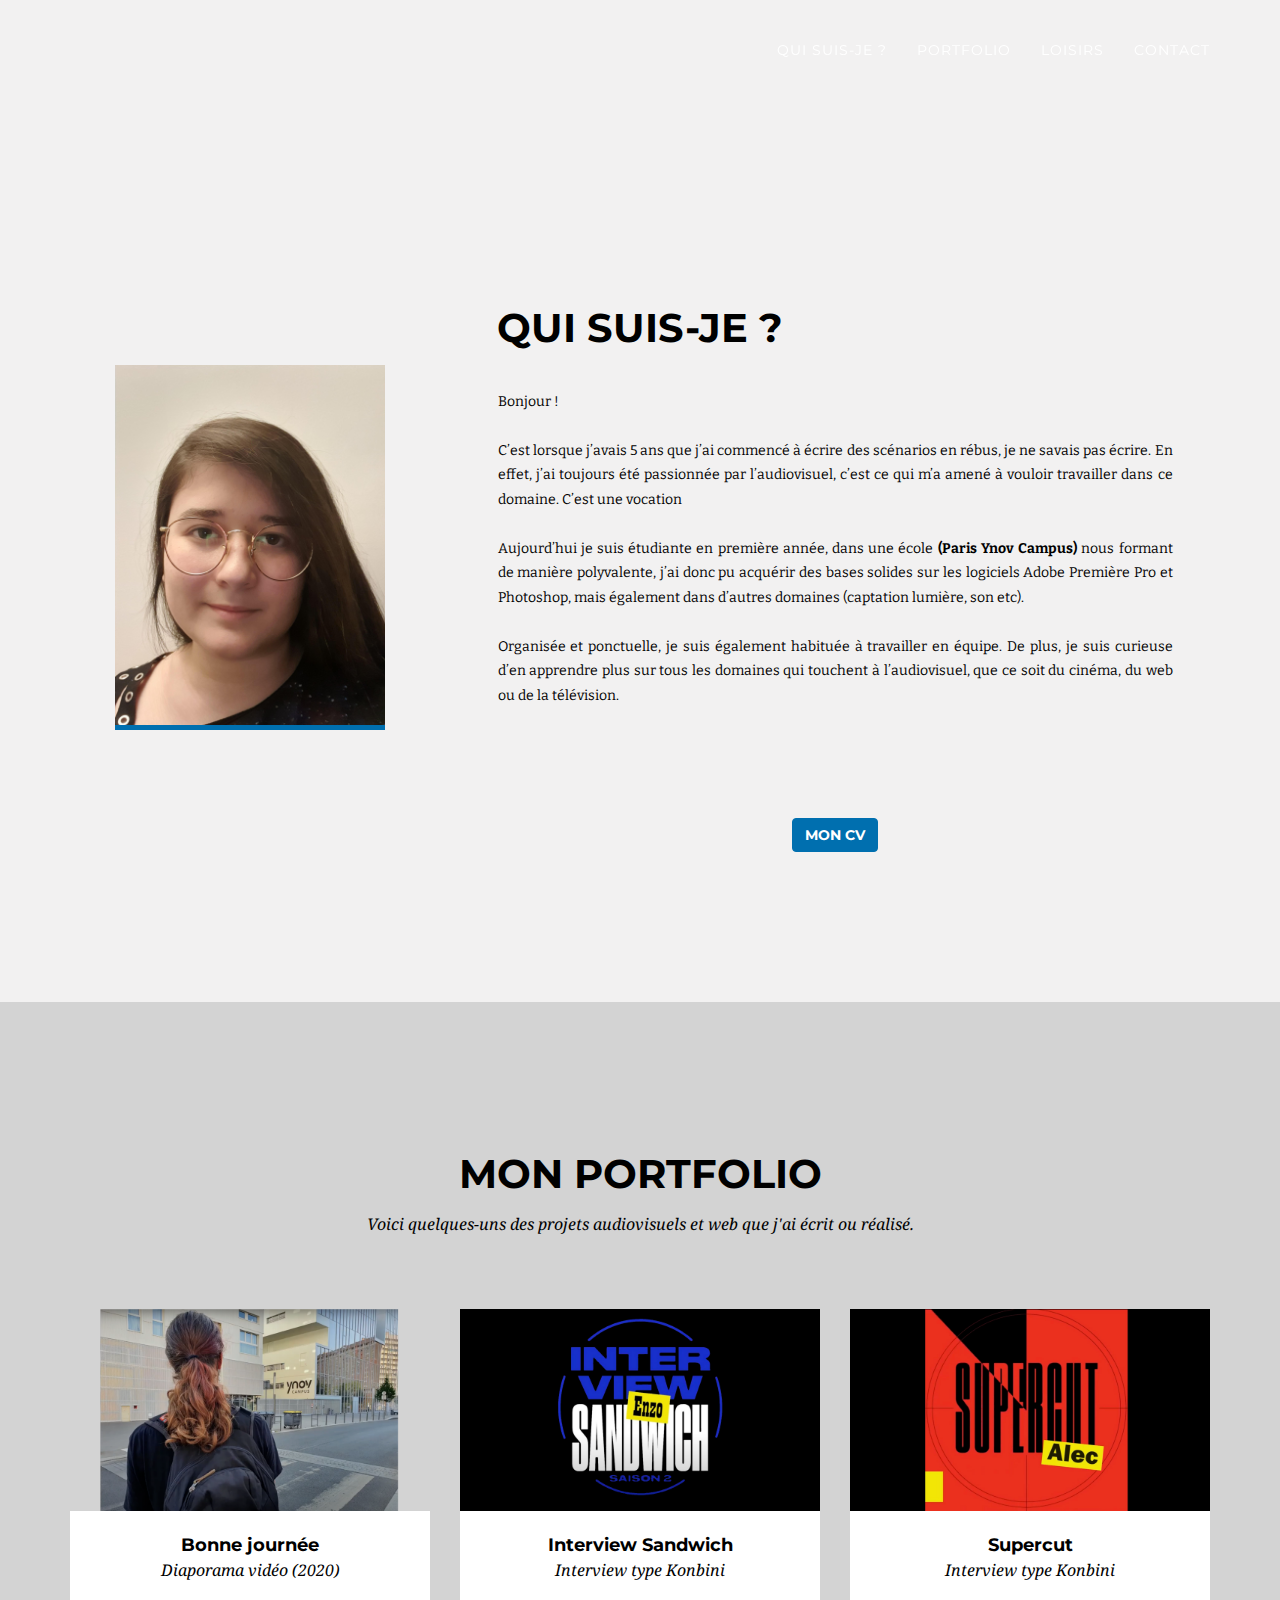
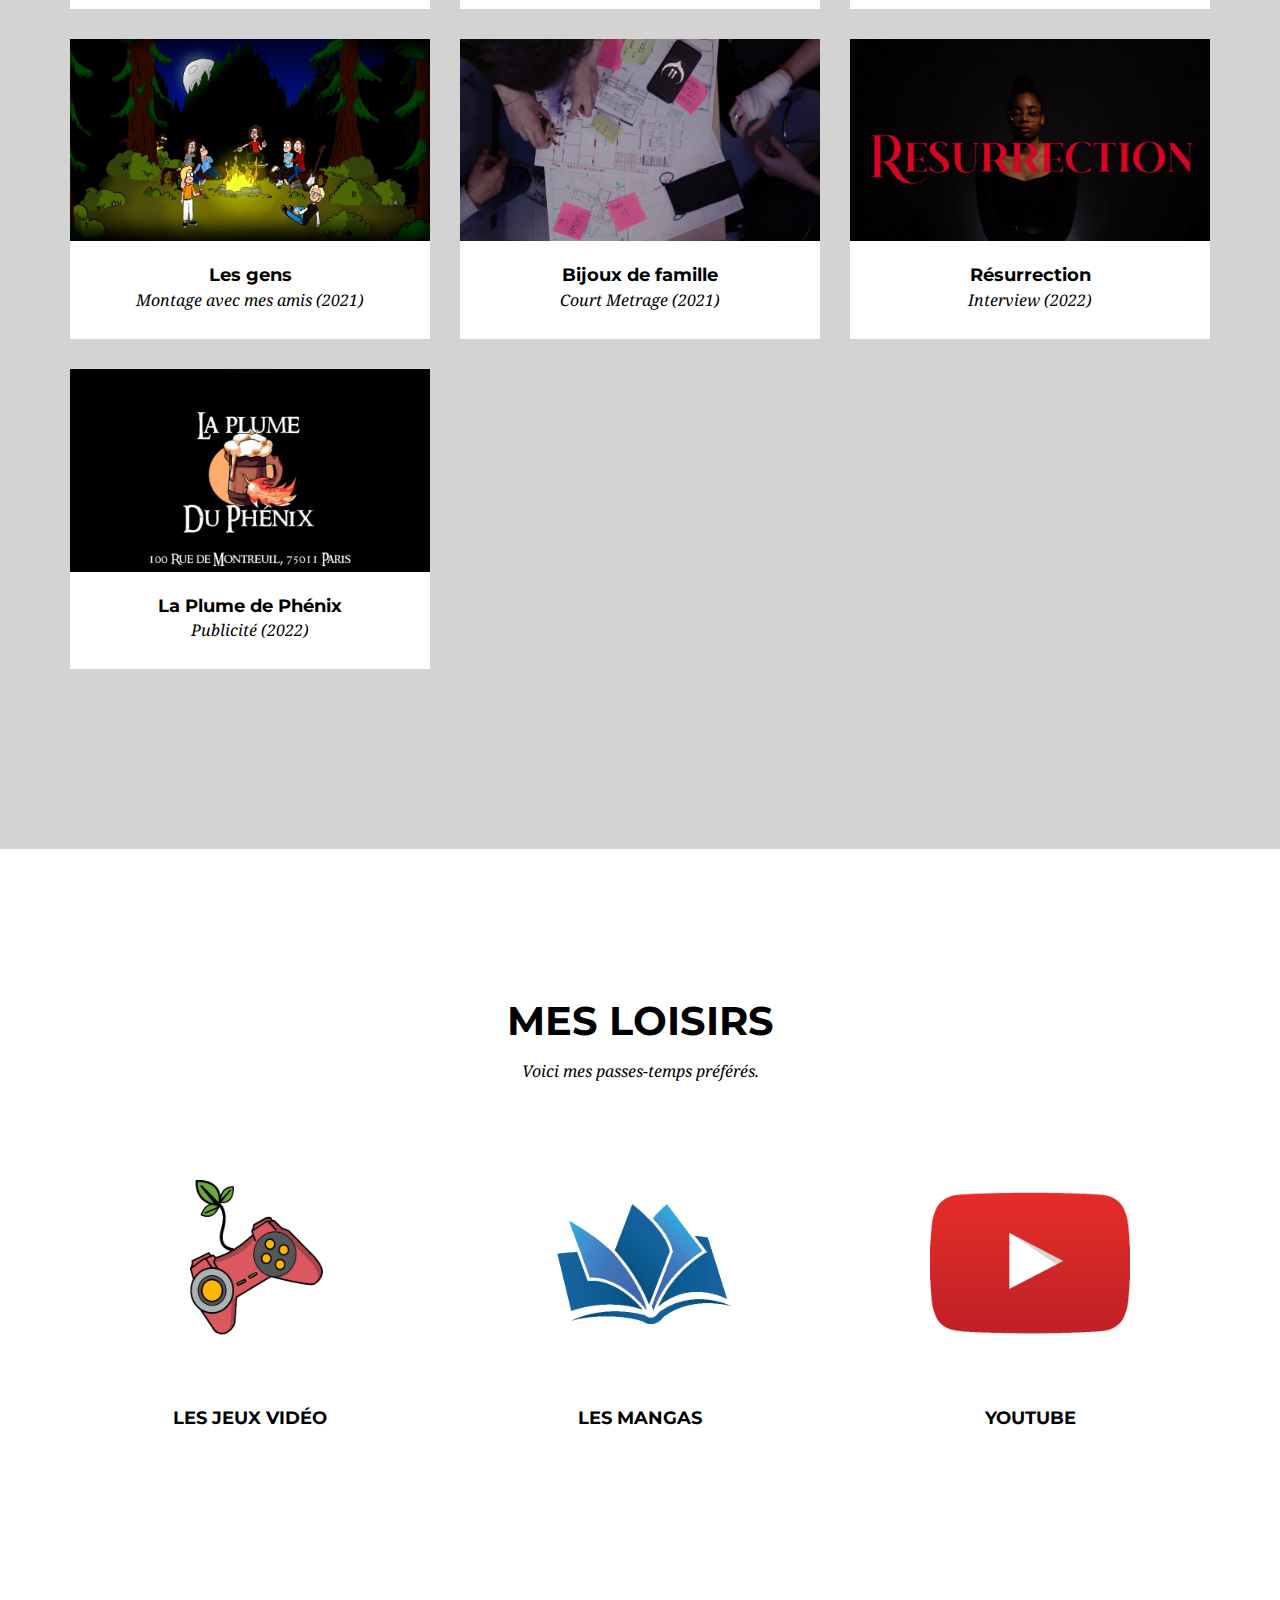
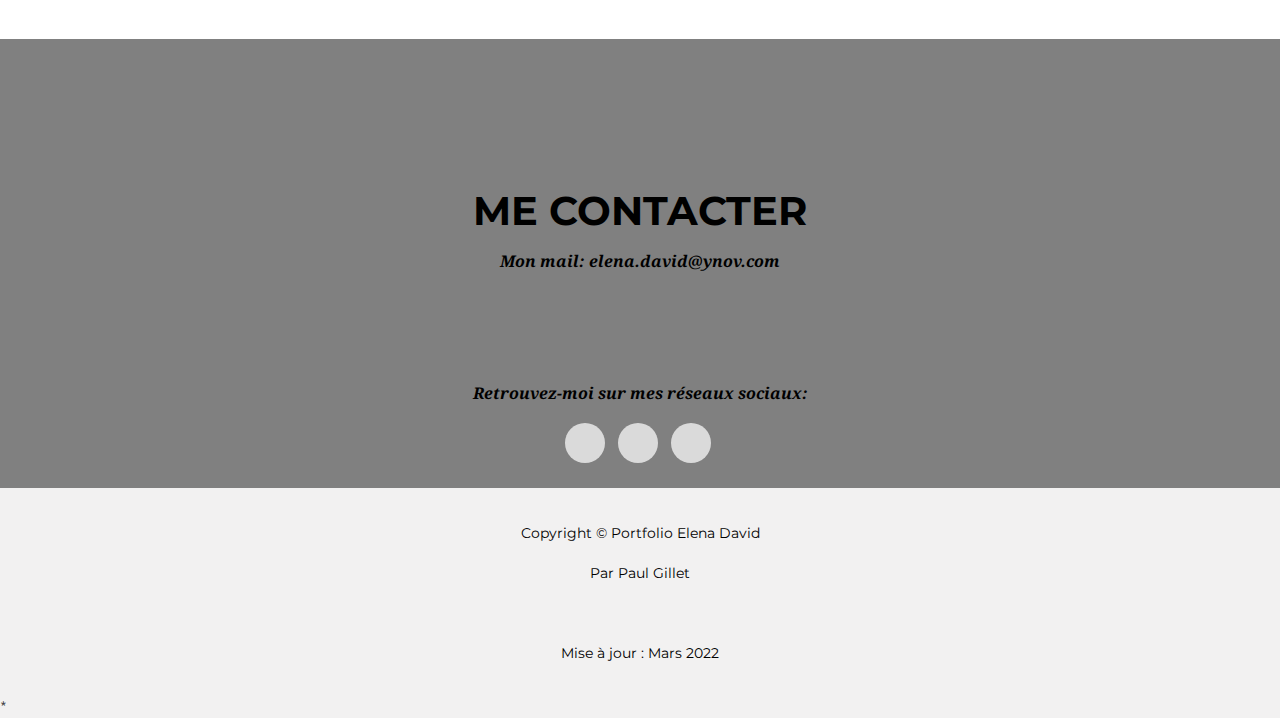
==== commit 0f52bb8c: "Add files via upload" ====
--- a/index.html
+++ b/index.html
@@ -60,6 +60,18 @@
             </video>
         </div>
     </header>
+
+<!--          _             _         _        ___  
+             (_)           (_)       (_)      |__ \ 
+   __ _ _   _ _   ___ _   _ _ ___     _  ___     ) |
+  / _` | | | | | / __| | | | / __|   | |/ _ \   / / 
+ | (_| | |_| | | \__ \ |_| | \__ \   | |  __/  |_|  
+  \__, |\__,_|_| |___/\__,_|_|___/   | |\___|  (_)  
+     | |                            _/ |            
+     |_|                           |__/  
+    
+--> 
+              
     <section id="aproposdemoi">
         <div class="container">
             <div class="row">
@@ -90,10 +102,21 @@
             </div>
         </div>
     </section>
-    <section id="about" class="bg-light-gray">
 
     </section>
-    <section id="portfolio">
+
+<!--
+   _____           _        __      _ _       
+ |  __ \         | |      / _|    | (_)      
+ | |__) |__  _ __| |_ ___| |_ ___ | |_  ___  
+ |  ___/ _ \| '__| __/ _ \  _/ _ \| | |/ _ \ 
+ | |  | (_) | |  | ||  __/ || (_) | | | (_) |
+ |_|   \___/|_|   \__\___|_| \___/|_|_|\___/ 
+                                             
+                                             
+-->
+
+    <section id="portfolio" style="background-color: lightgray;">
         <div class="container">
             <div class="row">
                 <div class="col-lg-12 text-center">
@@ -104,20 +127,23 @@
             </div>
             <div class="row">
 
-                <div class="col-md-4 col-sm-6 portfolio-item">
-                    <a href="#portfolioModal2" class="portfolio-link" data-toggle="modal">
-                        <div class="portfolio-hover">
-                            <div class="portfolio-hover-content">
-                                <i class="fa fa-plus fa-3x"></i>
-                            </div>
-                        </div>
-                        <img src="img/portfolio/Vianney.png" class="img-responsive" alt="">
-                    </a>
-                    <div class="portfolio-caption">
-                        <h4>Je m'en vais - Vianney</h4>
-                        <p class="text-muted">Clip (2021)</p>
-                    </div>
-                </div>
+
+
+                <div class="col-md-4 col-sm-6 portfolio-item">
+                    <a href="#portfolioModal5" class="portfolio-link" data-toggle="modal">
+                        <div class="portfolio-hover">
+                            <div class="portfolio-hover-content">
+                                <i class="fa fa-plus fa-3x"></i>
+                            </div>
+                        </div>
+                        <img src="img/portfolio/bonne_journée.png" class="img-responsive" alt="">
+                    </a>
+                    <div class="portfolio-caption">
+                        <h4>Bonne journée</h4>
+                        <p class="text-muted">Diaporama vidéo (2020)</p>
+                    </div>
+                </div>
+
                 <div class="col-md-4 col-sm-6 portfolio-item">
                     <a href="#portfolioModal3" class="portfolio-link" data-toggle="modal">
                         <div class="portfolio-hover">
@@ -132,6 +158,8 @@
                         <p class="text-muted">Interview type Konbini</p>
                     </div>
                 </div>
+
+
                 <div class="col-md-4 col-sm-6 portfolio-item">
                     <a href="#portfolioModal4" class="portfolio-link" data-toggle="modal">
                         <div class="portfolio-hover">
@@ -148,23 +176,11 @@
                 </div>
 
                 
+
+
+
                 <div class="col-md-4 col-sm-6 portfolio-item">
                     <a href="#portfolioModal6" class="portfolio-link" data-toggle="modal">
-                        <div class="portfolio-hover">
-                            <div class="portfolio-hover-content">
-                                <i class="fa fa-plus fa-3x"></i>
-                            </div>
-                        </div>
-                        <img src="img/portfolio/bonne_journée.png" class="img-responsive" alt="">
-                    </a>
-                    <div class="portfolio-caption">
-                        <h4>Bonne journée</h4>
-                        <p class="text-muted">Diaporama vidéo (2020)</p>
-                    </div>
-                </div>
-
-                <div class="col-md-4 col-sm-6 portfolio-item">
-                    <a href="#portfolioModal5" class="portfolio-link" data-toggle="modal">
                         <div class="portfolio-hover">
                             <div class="portfolio-hover-content">
                                 <i class="fa fa-plus fa-3x"></i>
@@ -177,7 +193,66 @@
                         <p class="text-muted">Montage avec mes amis (2021)</p>
                     </div>
                 </div>
+
+
+                <div class="col-md-4 col-sm-6 portfolio-item">
+                    <a href="#portfolioModal7" class="portfolio-link" data-toggle="modal">
+                        <div class="portfolio-hover">
+                            <div class="portfolio-hover-content">
+                                <i class="fa fa-plus fa-3x"></i>
+                            </div>
+                        </div>
+                        <img src="img/portfolio/Bijoux_de_famille.jpg" class="img-responsive" alt="">
+                    </a>
+                    <div class="portfolio-caption">
+                        <h4>Bijoux de famille</h4>
+                        <p class="text-muted">Court Metrage (2021)</p>
+                    </div>
+                </div>
+
+
+                <div class="col-md-4 col-sm-6 portfolio-item">
+                    <a href="#portfolioModal8" class="portfolio-link" data-toggle="modal">
+                        <div class="portfolio-hover">
+                            <div class="portfolio-hover-content">
+                                <i class="fa fa-plus fa-3x"></i>
+                            </div>
+                        </div>
+                        <img src="img/portfolio/résurection.jpg" class="img-responsive" alt="">
+                    </a>
+                    <div class="portfolio-caption">
+                        <h4>Résurrection</h4>
+                        <p class="text-muted">Interview (2022)</p>
+                    </div>
+                </div>
+
+
+                <div class="col-md-4 col-sm-6 portfolio-item">
+                    <a href="#portfolioModal9" class="portfolio-link" data-toggle="modal">
+                        <div class="portfolio-hover">
+                            <div class="portfolio-hover-content">
+                                <i class="fa fa-plus fa-3x"></i>
+                            </div>
+                        </div>
+                        <img src="img/portfolio/LaPlumeDuPhénix.jpg" class="img-responsive" alt="">
+                    </a>
+                    <div class="portfolio-caption">
+                        <h4>La Plume de Phénix</h4>
+                        <p class="text-muted">Publicité (2022)</p>
+                    </div>
+                </div>
+
     </section>
+
+    <!--
+  _           _     _          
+ | |         (_)   (_)         
+ | |     ___  _ ___ _ _ __ ___ 
+ | |    / _ \| / __| | '__/ __|
+ | |___| (_) | \__ \ | |  \__ \
+ |______\___/|_|___/_|_|  |___/
+                                                    
+    -->
     <section id="loisirs" class="bg-light-gray">
         <div class="container">
             <div class="row">
@@ -212,12 +287,15 @@
                 </div>
             </div>
     </section>
+
+
+
     <section id="contact">
         <div class="container contact-fab">
             <div class="row">
                 <div class="col-lg-12 text-center">
                     <h2 class="section-heading">Me contacter</h2>
-                    <h3 class="section-subheading text-muted"><strong>En cours de développement, ça arrive bientôt <a href='dwight.html'>;)</a></strong></h3>
+                    <h3 class="section-subheading text-muted"><strong>Mon mail: <a id="tocopy"class="js-copy" data-target="#tocopy">elena.david@ynov.com</a></strong></h3>
 
                 </div>
             </div>
@@ -228,59 +306,36 @@
         </div>
         <div class="col-md-12">
             <ul class="list-inline social-buttons">
-                <li><a href="https://www.youtube.com/channel/UCqP9zRE82JAu2z70QLaJH6g"><i class="fa fa-youtube"></i></a>
+                <li><a href="https://www.youtube.com/channel/UCqP9zRE82JAu2z70QLaJH6g" target="_blank"><i class="fa fa-youtube"></i></a>
                 </li>
                 <li><a href="https://www.instagram.com/elena.david_2/" target="_blank"><i class="fa fa-instagram"></i></a></li>
                 <li><a href="https://www.linkedin.com/in/elena-david-ynov/" target="_blank"><i
                             class="fa fa-linkedin"></i></a></li>
             </ul>
     </section>
+
+
+
     <footer>
         <div class="container">
             <div class="row">
                 <div class="col-md-4 divcopy">
-                    <span class="copyright">Copyright &copy; Portfolio Elena David <br>
+                    <span class="copyright">Copyright <a href="./dwight.html" target="_blank">&copy;</a> Portfolio Elena David <br>
                     Par <a href="https://gilletpaul.github.io" target="_blank">Paul Gillet</a>
-                    <br><br> Mise à jour : Avril 2021</span>
+                    <br><br> Mise à jour : Mars 2022</span>
                 </div>
 
             </div>
         </div>
     </footer>
-    <div class="portfolio-modal modal fade" id="portfolioModal2" tabindex="-1" role="dialog" aria-hidden="true">
-        <div class="modal-content">
-            <div class="close-modal" data-dismiss="modal">
-                <div class="lr">
-                    <div class="rl">
-                    </div>
-                </div>
-            </div>
-            <div class="container">
-                <div class="row">
-                    <div class="col-lg-8 col-lg-offset-2">
-                        <div class="modal-body">
-                            <h2>Je m'en vais - Vianney</h2>
-                            <p class="item-intro text-muted">Réalisatrice du Clip (2021)</p>
-
-                            <p class="textePresentation"> <br> 
-                                Ce clip est le premier projet de groupe, nous étions entre 5 et 6 pour un clip dont nous pouvions choisir la musique. <br><br>
-                                J'ai ainsi choisi la musique <strong>"Je m'en vais"</strong> pour sa liberté d’interprétation. 
-                                J'ai souhaité ici parlé d'un sujet sensible, et inconnu pour beaucoup: la transidentité. <br><br>
-                                Comment une mère peux réagir en apprenant que son fils est en réalité une fille? <br>
-                                Le moins que l'on puisse dire, c'est qu'il n'était pas aisé de travailler sur un sujet aussi délicat sans tomber dans le cliché, tout en étant en groupe. <br><br>
-                                Le résultats de longs débats, d'un tournage compliqué et d'un travail de groupe ont donné ce clip.<br><br>
-                                C'est ma toute première expérience en tant que réalisatrice.<br><br>
-                                Pour des raisons de droit d'auteur avec la musique, il m'est impossible de vous afficher le Clip.<br>
-                                <strong><a href="https://www.youtube.com/watch?v=INR7VYV9iKc" target="_blank">Cliquez ici pour le visionner</a></strong><br><br>
-                                Bon visionnage ! </p>
-                            <button type="button" class="btn btn-primary" data-dismiss="modal"><i
-                                    class="fa fa-times"></i> Fermer la page</button>
-                        </div>
-                    </div>
-                </div>
-            </div>
-        </div>
-    </div>
+
+
+
+
+
+
+
+
     <div class="portfolio-modal modal fade" id="portfolioModal3" tabindex="-1" role="dialog" aria-hidden="true">
         <div class="modal-content">
             <div class="close-modal" data-dismiss="modal">
@@ -312,6 +367,7 @@
             </div>
         </div>
     </div>
+
     <div class="portfolio-modal modal fade" id="portfolioModal4" tabindex="-1" role="dialog" aria-hidden="true">
         <div class="modal-content">
             <div class="close-modal" data-dismiss="modal">
@@ -344,7 +400,7 @@
             </div>
         </div>
     </div>
-    <div class="portfolio-modal modal fade" id="portfolioModal5" tabindex="-1" role="dialog" aria-hidden="true">
+    <div class="portfolio-modal modal fade" id="portfolioModal6" tabindex="-1" role="dialog" aria-hidden="true">
         <div class="modal-content">
             <div class="close-modal" data-dismiss="modal">
                 <div class="lr">
@@ -376,7 +432,7 @@
             </div>
         </div>
     </div>
-    <div class="portfolio-modal modal fade" id="portfolioModal6" tabindex="-1" role="dialog" aria-hidden="true">
+    <div class="portfolio-modal modal fade" id="portfolioModal5" tabindex="-1" role="dialog" aria-hidden="true">
         <div class="modal-content">
             <div class="close-modal" data-dismiss="modal">
                 <div class="lr">
@@ -394,19 +450,117 @@
                                 <iframe src="https://www.youtube.com/embed/qnz19FcWVdc" frameborder="0"
                                     allowfullscreen></iframe>
                             </div>
-                            <p class="textePresentation"> <br> Ce diaporama est mon premier projet pour l'école. Nous devions raconter une histoire en 1 min 30 maximum sans vidéos, sans dialogue, sans musique. Uniquement des photos et du sound design.<br><br>
-                                C'est donc seule que je me suis attaqué a ce projet. <br><br>
-                                Beaucoup ont réalisé un diaporama triste, violent voire macabre. J'ai préféré raconter, pour cette première expérience, l'histoire d'un étudiant banal, faisant une rentré banale, ou pas... 
-                                Nous avons tous des appréhensions face a des événement important, c'est ce que j'ai souhaité évoquer ici.
-                            </p>
-                            <button type="button" class="btn btn-primary" data-dismiss="modal"><i
-                                    class="fa fa-times"></i> Fermer la page</button>
-                        </div>
-                    </div>
-                </div>
-            </div>
-        </div>
-    </div>
+                            <p class="textePresentation"> <br><br> C'est le premier projet que l'on a eu à faire. <br><br>
+                                <strong>L'objectif: </strong>raconter une histoire en un temps limité (ici 1min30) avec seulement des photos et du sound design. Pas de musique, pas de dialogue, pas de vidéos, le strict minimum. <br><br>
+                                Je suis partie sur un histoire très simple, un étudiant essayant d'aller en cours, un parcours semé d'embûches.<br>
+                                Bon visionnage ! <br> <br>
+                            </p>
+                            <button type="button" class="btn btn-primary" data-dismiss="modal"><i
+                                    class="fa fa-times"></i> Fermer la page</button>
+                        </div>
+                    </div>
+                </div>
+            </div>
+        </div>
+    </div>
+
+    <div class="portfolio-modal modal fade" id="portfolioModal7" tabindex="-1" role="dialog" aria-hidden="true">
+        <div class="modal-content">
+            <div class="close-modal" data-dismiss="modal">
+                <div class="lr">
+                    <div class="rl">
+                    </div>
+                </div>
+            </div>
+            <div class="container">
+                <div class="row">
+                    <div class="col-lg-8 col-lg-offset-2">
+                        <div class="modal-body">
+                            <h2>Bijoux de famille</h2>
+                            <p class="item-intro text-muted">Court Metrage</p>
+                            <div class="videocontainer">
+                                <iframe src="https://www.youtube.com/embed/LnMEoJ0k-8s" frameborder="0"
+                                    allowfullscreen></iframe>
+                            </div>
+                            <p class="textePresentation"> <br> <br> 
+                                Premier court métrage, et dernier projet de cette première année. Un court métrage dont la seule contrainte est la contrainte de temps (5min). <br>
+                                 Bijoux de famille était destiné à être une comédie, et à connu une réécriture donnant une impression plus "dramatique familial". J'ai tout de même beaucoup apprécié participé à ce projet, qui était notre premier "gros" travail de groupe.
+                                <br><br>
+                                Bon visionnage ! <br> <br>
+                            </p>
+                            <button type="button" class="btn btn-primary" data-dismiss="modal"><i
+                                    class="fa fa-times"></i> Fermer la page</button>
+                        </div>
+                    </div>
+                </div>
+            </div>
+        </div>
+    </div>
+
+    <div class="portfolio-modal modal fade" id="portfolioModal8" tabindex="-1" role="dialog" aria-hidden="true">
+        <div class="modal-content">
+            <div class="close-modal" data-dismiss="modal">
+                <div class="lr">
+                    <div class="rl">
+                    </div>
+                </div>
+            </div>
+            <div class="container">
+                <div class="row">
+                    <div class="col-lg-8 col-lg-offset-2">
+                        <div class="modal-body">
+                            <h2>Résurrection</h2>
+                            <p class="item-intro text-muted">Interview</p>
+                            <div class="videocontainer">
+                                <iframe src="https://www.youtube.com/embed/eDJuphSN9ZA" frameborder="0"
+                                    allowfullscreen></iframe>
+                            </div>
+                            <p class="textePresentation"> <br> <br> 
+                                L'objectif était de faire le portrait d'un individu. <br><br>
+                                Nous avons eu l'occasion de suivre et d'interviewer Bathschéba, une étudiante qui a longtemps souffert d'une éducation religieuse trop répressive, et qui est désormais en pleine reconstruction religieuse, se recentrant sur elle même. <br><br>
+                                La réalisatrice tenait à mettre beaucoup de symboles  dans ce projet, nous avons donc beaucoup travaillé les lumières afin de rendre ces symboles les plus parlant et représentatifs possible.<br><br>
+                                Bon visionnage ! <br><br>
+                            </p>
+                            <button type="button" class="btn btn-primary" data-dismiss="modal"><i
+                                    class="fa fa-times"></i> Fermer la page</button>
+                        </div>
+                    </div>
+                </div>
+            </div>
+        </div>
+    </div>
+
+    <div class="portfolio-modal modal fade" id="portfolioModal9" tabindex="-1" role="dialog" aria-hidden="true">
+        <div class="modal-content">
+            <div class="close-modal" data-dismiss="modal">
+                <div class="lr">
+                    <div class="rl">
+                    </div>
+                </div>
+            </div>
+            <div class="container">
+                <div class="row">
+                    <div class="col-lg-8 col-lg-offset-2">
+                        <div class="modal-body">
+                            <h2>La Plume de Phénix</h2>
+                            <p class="item-intro text-muted">Publicité</p>
+                            <img src="./img/Travaux.png" width="900px">
+                            Page en construction
+                            <div class="videocontainer">
+                                <iframe src="" frameborder="0"
+                                    allowfullscreen></iframe>
+                            </div>
+                            <p class="textePresentation">
+                            </p>
+                            <button type="button" class="btn btn-primary" data-dismiss="modal"><i
+                                    class="fa fa-times"></i> Fermer la page</button>
+                        </div>
+                    </div>
+                </div>
+            </div>
+        </div>
+    </div>
+
     <script src="js/jquery.js"></script>
     <script src="js/bootstrap.min.js"></script>
     <script src="http://cdnjs.cloudflare.com/ajax/libs/jquery-easing/1.3/jquery.easing.min.js"></script>
@@ -414,7 +568,8 @@
     <script src="js/cbpAnimatedHeader.js"></script>
     <script src="js/jqBootstrapValidation.js"></script>
     <script src="js/contact_me.js"></script>
-    <script src="js/agency.js"></script>
+    <script src="js/agency.js"></script>*
+    <script src="js/copy.js"></script>
 </body>
 
 </html>
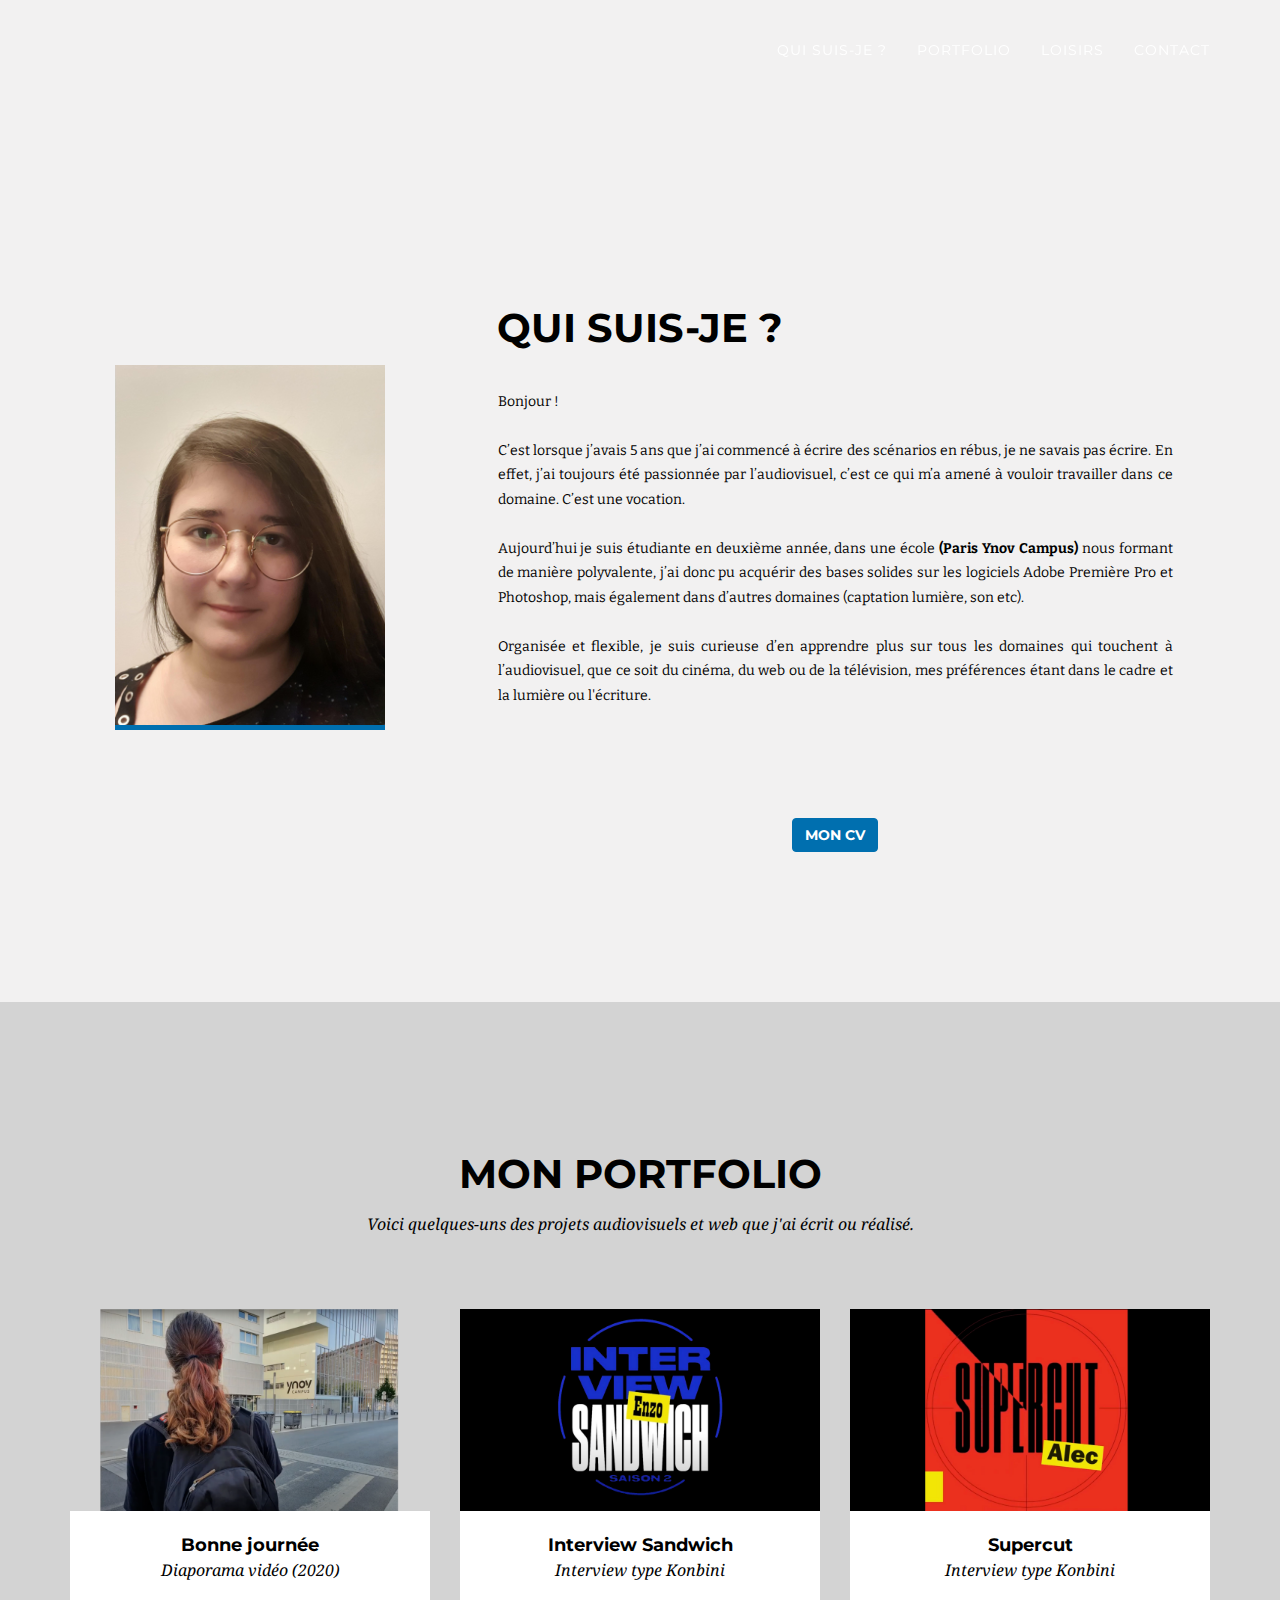
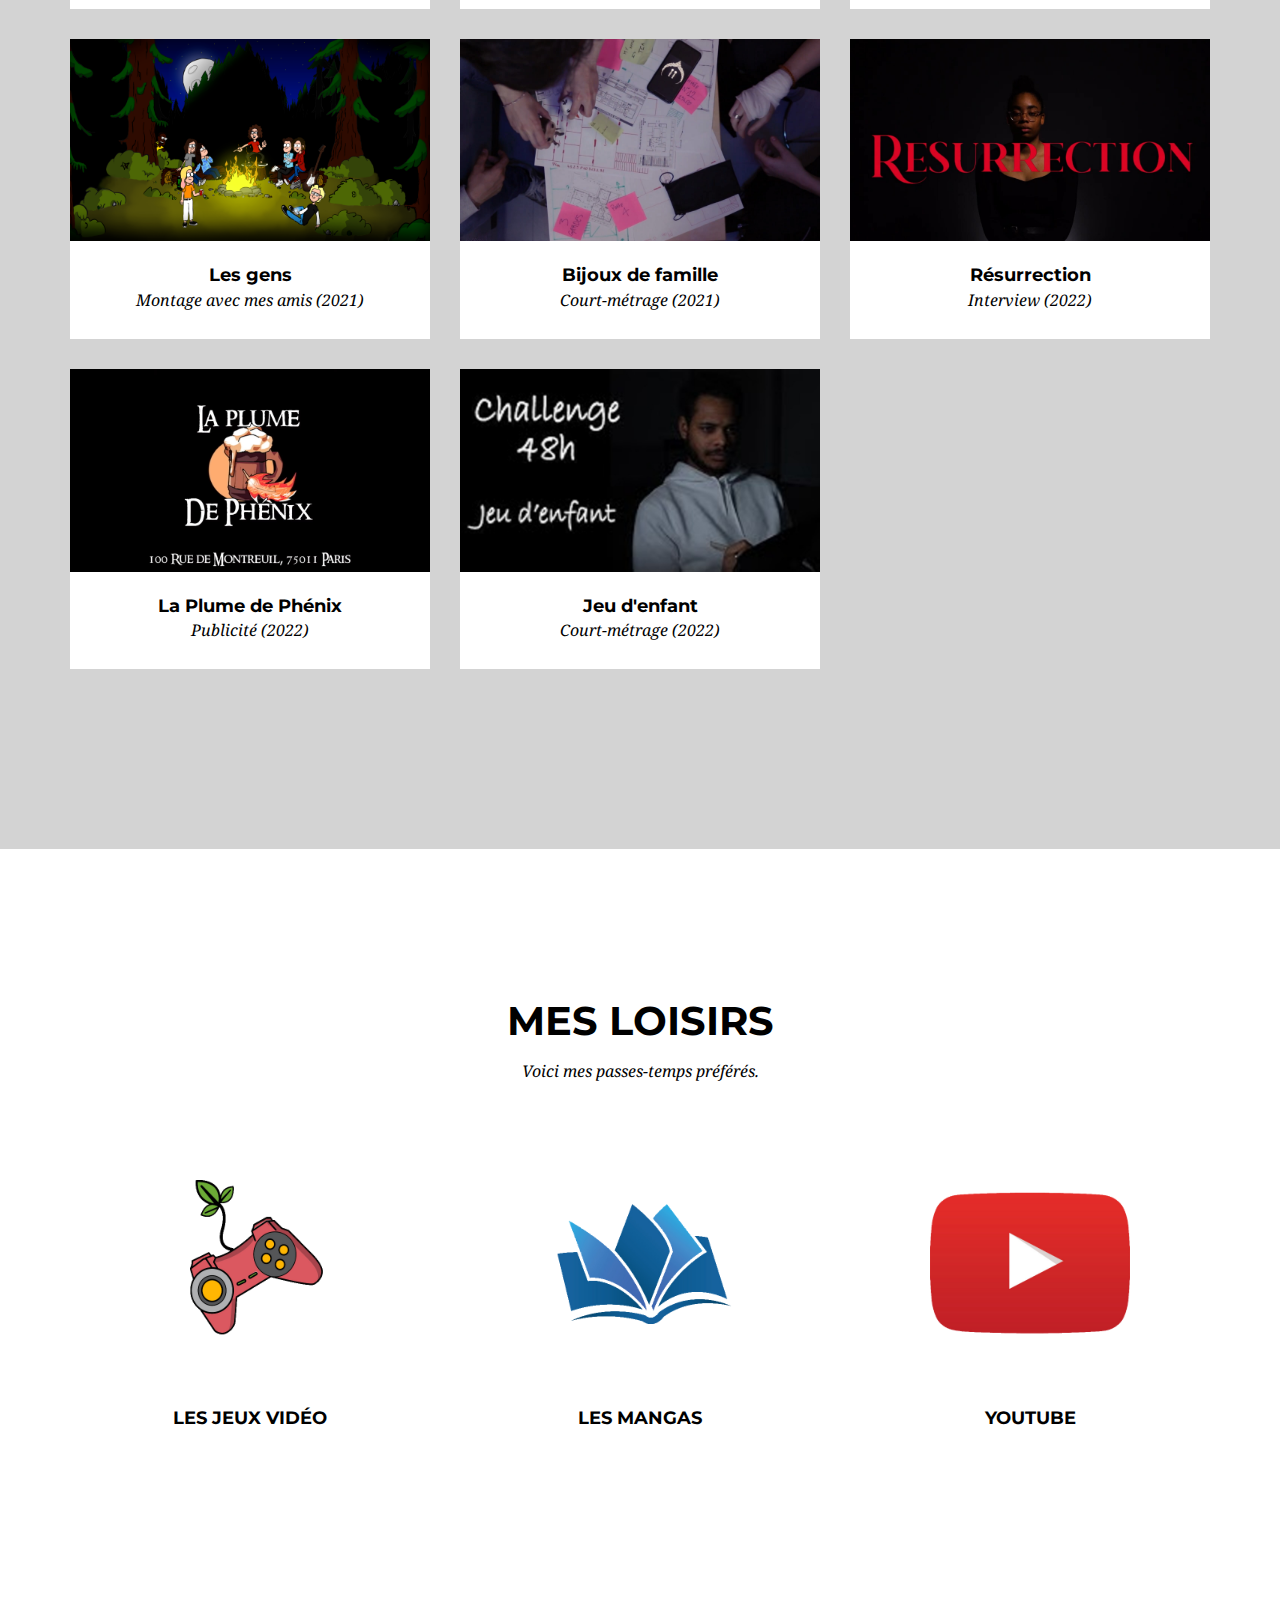
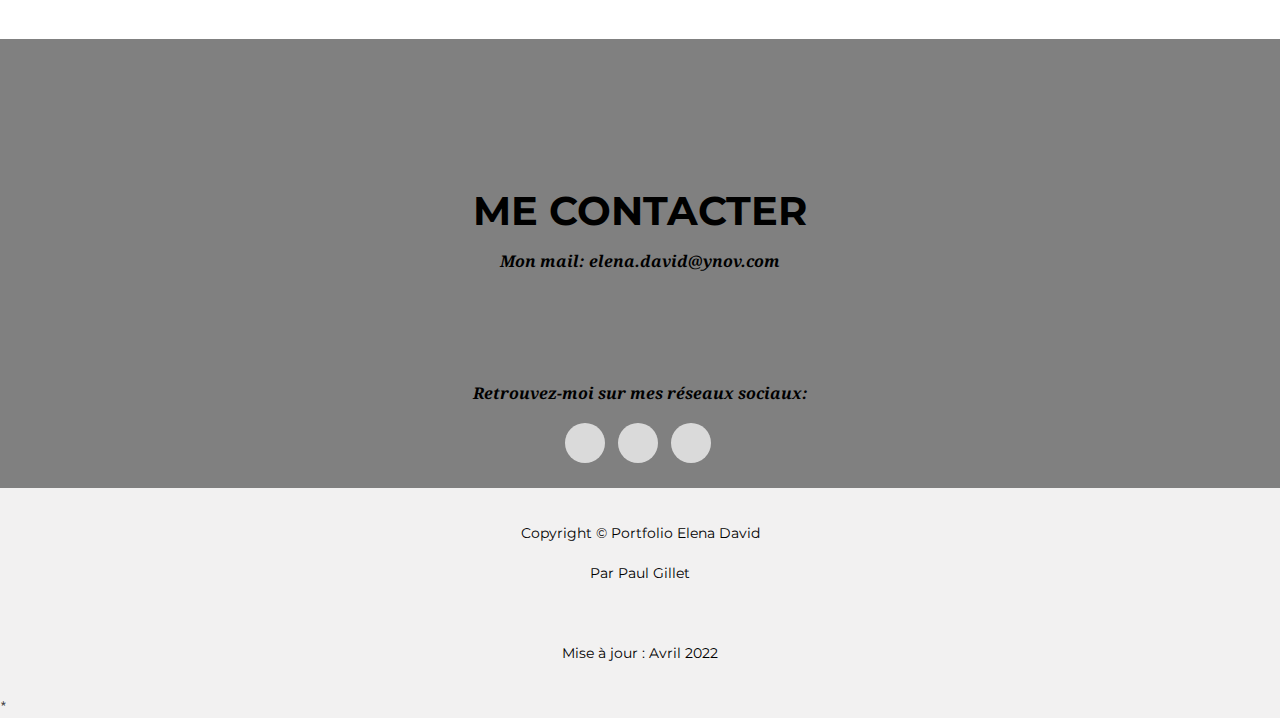
==== commit 04ce0e2e: "push maj avril" ====
--- a/index.html
+++ b/index.html
@@ -87,14 +87,13 @@
                     <p class="textePresentation"> <br> Bonjour ! <br>
                         <br> C’est lorsque j’avais 5 ans que j’ai commencé à écrire des scénarios en rébus, je ne savais
                         pas écrire. En effet, j’ai toujours été passionnée par l’audiovisuel, c’est ce qui m’a amené à
-                        vouloir travailler dans ce domaine. C’est une vocation <br>
-                        <br> Aujourd’hui je suis étudiante en première année, dans une école <strong>(Paris Ynov
+                        vouloir travailler dans ce domaine. C’est une vocation. <br>
+                        <br> Aujourd’hui je suis étudiante en deuxième année, dans une école <strong>(Paris Ynov
                             Campus)</strong> nous formant de manière polyvalente, j’ai donc pu acquérir des bases
                         solides sur les logiciels Adobe Première Pro et Photoshop, mais également dans d’autres domaines
                         (captation lumière, son etc).
-                        <br><br>Organisée et ponctuelle, je suis également habituée à travailler en équipe. De plus, je suis
-                         curieuse d’en apprendre plus sur tous les domaines qui touchent à l’audiovisuel, que
-                        ce soit du cinéma, du web ou de la télévision.
+                        <br><br>Organisée et flexible, je suis curieuse d’en apprendre plus sur tous les domaines qui touchent à l’audiovisuel, 
+                        que ce soit du cinéma, du web ou de la télévision, mes préférences étant dans le cadre et la lumière ou l'écriture.
                     </p>
                     <button type="button" class="btn btn-primary bouton-cv" data-dismiss="modal"><a class="CV"
                             href="img/cv.pdf" target="_blank">Mon CV</a></button>
@@ -206,7 +205,7 @@
                     </a>
                     <div class="portfolio-caption">
                         <h4>Bijoux de famille</h4>
-                        <p class="text-muted">Court Metrage (2021)</p>
+                        <p class="text-muted">Court-métrage (2021)</p>
                     </div>
                 </div>
 
@@ -239,6 +238,21 @@
                     <div class="portfolio-caption">
                         <h4>La Plume de Phénix</h4>
                         <p class="text-muted">Publicité (2022)</p>
+                    </div>
+                </div>
+
+                <div class="col-md-4 col-sm-6 portfolio-item">
+                    <a href="#portfolioModal10" class="portfolio-link" data-toggle="modal">
+                        <div class="portfolio-hover">
+                            <div class="portfolio-hover-content">
+                                <i class="fa fa-plus fa-3x"></i>
+                            </div>
+                        </div>
+                        <img src="img/portfolio/jeu-denfant.jpg" class="img-responsive" alt="">
+                    </a>
+                    <div class="portfolio-caption">
+                        <h4>Jeu d'enfant</h4>
+                        <p class="text-muted">Court-métrage (2022)</p>
                     </div>
                 </div>
 
@@ -322,7 +336,7 @@
                 <div class="col-md-4 divcopy">
                     <span class="copyright">Copyright <a href="./dwight.html" target="_blank">&copy;</a> Portfolio Elena David <br>
                     Par <a href="https://gilletpaul.github.io" target="_blank">Paul Gillet</a>
-                    <br><br> Mise à jour : Mars 2022</span>
+                    <br><br> Mise à jour : Avril 2022</span>
                 </div>
 
             </div>
@@ -544,6 +558,39 @@
                         <div class="modal-body">
                             <h2>La Plume de Phénix</h2>
                             <p class="item-intro text-muted">Publicité</p>
+                            <div class="videocontainer">
+                                <iframe src="https://www.youtube.com/embed/RnYo-mBL7As" frameborder="0"
+                                    allowfullscreen></iframe>
+                            </div>
+                            <p class="textePresentation"> <br> <br> 
+                                Pour un projet de publicité, nous avons choisi un restaurant/bar à jeu dans un univers médiéval fantasy, le décors et l'ambiance étant intéressants . 
+                                <br>Nous voulions jouer sur deux ambiances radicalement différentes, d'un côté le médiéval, relativement sombre, au lumières chaudes et aux mouvements de caméra en POV à la crosse épaule. 
+                                <br><br>D'un autre côté la fantasy, avec des lumières bien plus colorés et des mouvements de caméra plus divers. Ici, je me suis occupé de la caméra et de l'écriture de la voix off.<br><br>
+                                Bon visionnage ! <br><br>
+                            </p>
+                            <button type="button" class="btn btn-primary" data-dismiss="modal"><i
+                                    class="fa fa-times"></i> Fermer la page</button>
+                        </div>
+                    </div>
+                </div>
+            </div>
+        </div>
+    </div>
+
+    <!-- <div class="portfolio-modal modal fade" id="portfolioModal9" tabindex="-1" role="dialog" aria-hidden="true">
+        <div class="modal-content">
+            <div class="close-modal" data-dismiss="modal">
+                <div class="lr">
+                    <div class="rl">
+                    </div>
+                </div>
+            </div>
+            <div class="container">
+                <div class="row">
+                    <div class="col-lg-8 col-lg-offset-2">
+                        <div class="modal-body">
+                            <h2>La Plume de Phénix</h2>
+                            <p class="item-intro text-muted">Publicité</p>
                             <img src="./img/Travaux.png" width="900px">
                             Page en construction
                             <div class="videocontainer">
@@ -551,6 +598,44 @@
                                     allowfullscreen></iframe>
                             </div>
                             <p class="textePresentation">
+                            </p>
+                            <button type="button" class="btn btn-primary" data-dismiss="modal"><i
+                                    class="fa fa-times"></i> Fermer la page</button>
+                        </div>
+                    </div>
+                </div>
+            </div>
+        </div>
+    </div> -->
+
+    <div class="portfolio-modal modal fade" id="portfolioModal10" tabindex="-1" role="dialog" aria-hidden="true">
+        <div class="modal-content">
+            <div class="close-modal" data-dismiss="modal">
+                <div class="lr">
+                    <div class="rl">
+                    </div>
+                </div>
+            </div>
+            <div class="container">
+                <div class="row">
+                    <div class="col-lg-8 col-lg-offset-2">
+                        <div class="modal-body">
+                            <h2>Jeu d'enfant</h2>
+                            <p class="item-intro text-muted">Court métrage</p>
+                            <div class="videocontainer">
+                                <iframe src="https://www.youtube.com/embed/SJOFzwCDXgs" frameborder="0"
+                                    allowfullscreen></iframe>
+                            </div>
+                            <p class="textePresentation">
+                                <ul style="text-align: left;">
+                                    Jeu d'enfant est issu d'un challenge 48h, et c'est avec les contraintes suivantes que nous avons du produire ce petit court-métrage: <br><br>
+                                    <li>Partenariat avec les chaussettes Monsieur Madame</li>
+                                    <li>Contrainte de réplique "Mais c'est de l'art! Ca se voit non?"</li>
+                                    <li>Contrainte de genre tirée au hasard, ici nous avons eu un thriller</li>
+                                    <li>Et évidement le thème: "L'arroseur arrosé"</li>
+                                    <li>Nous devions également nous adapter au contraintes horaires de notre établissement</li>
+                            </ul>
+                                <br><br>Sur ce projet, je me suis occupé de l'image, aussi bien des lumières que de la caméra, j'ai également aidé a l'écriture.<br><br>
                             </p>
                             <button type="button" class="btn btn-primary" data-dismiss="modal"><i
                                     class="fa fa-times"></i> Fermer la page</button>
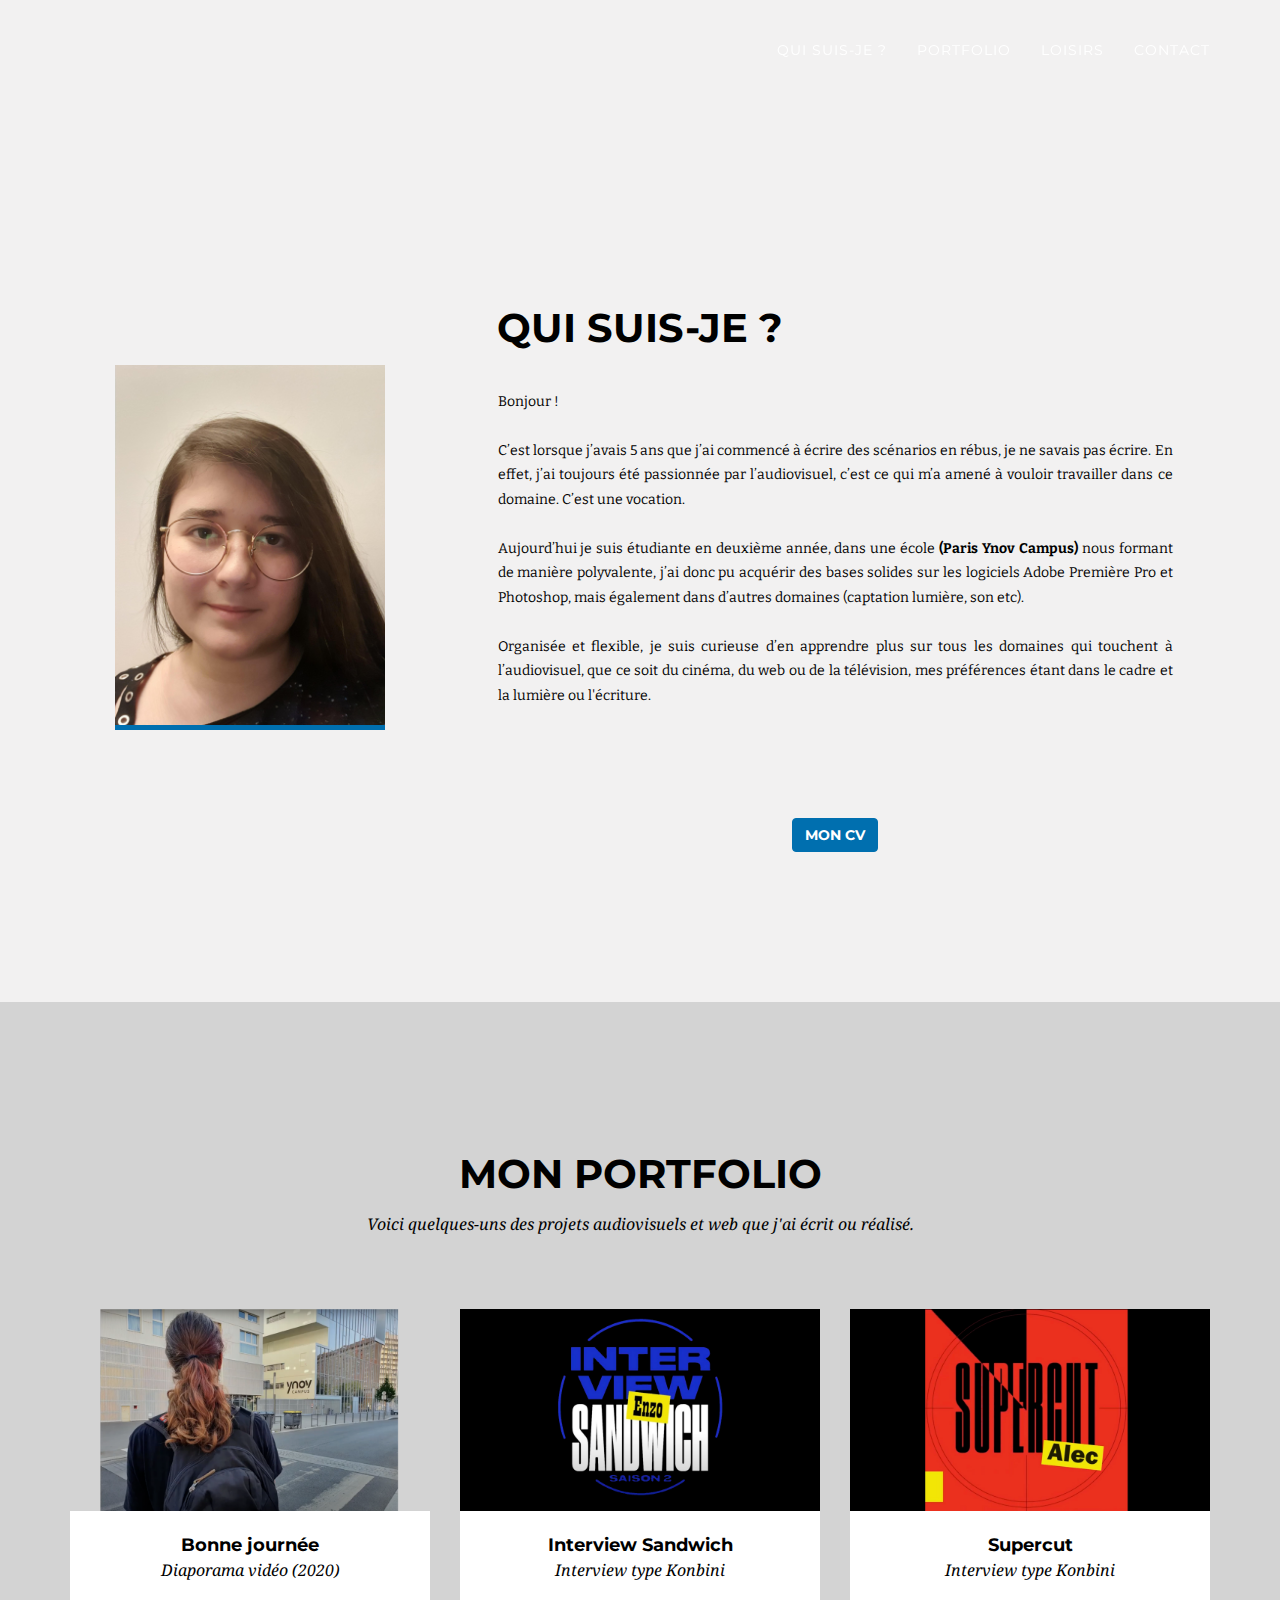
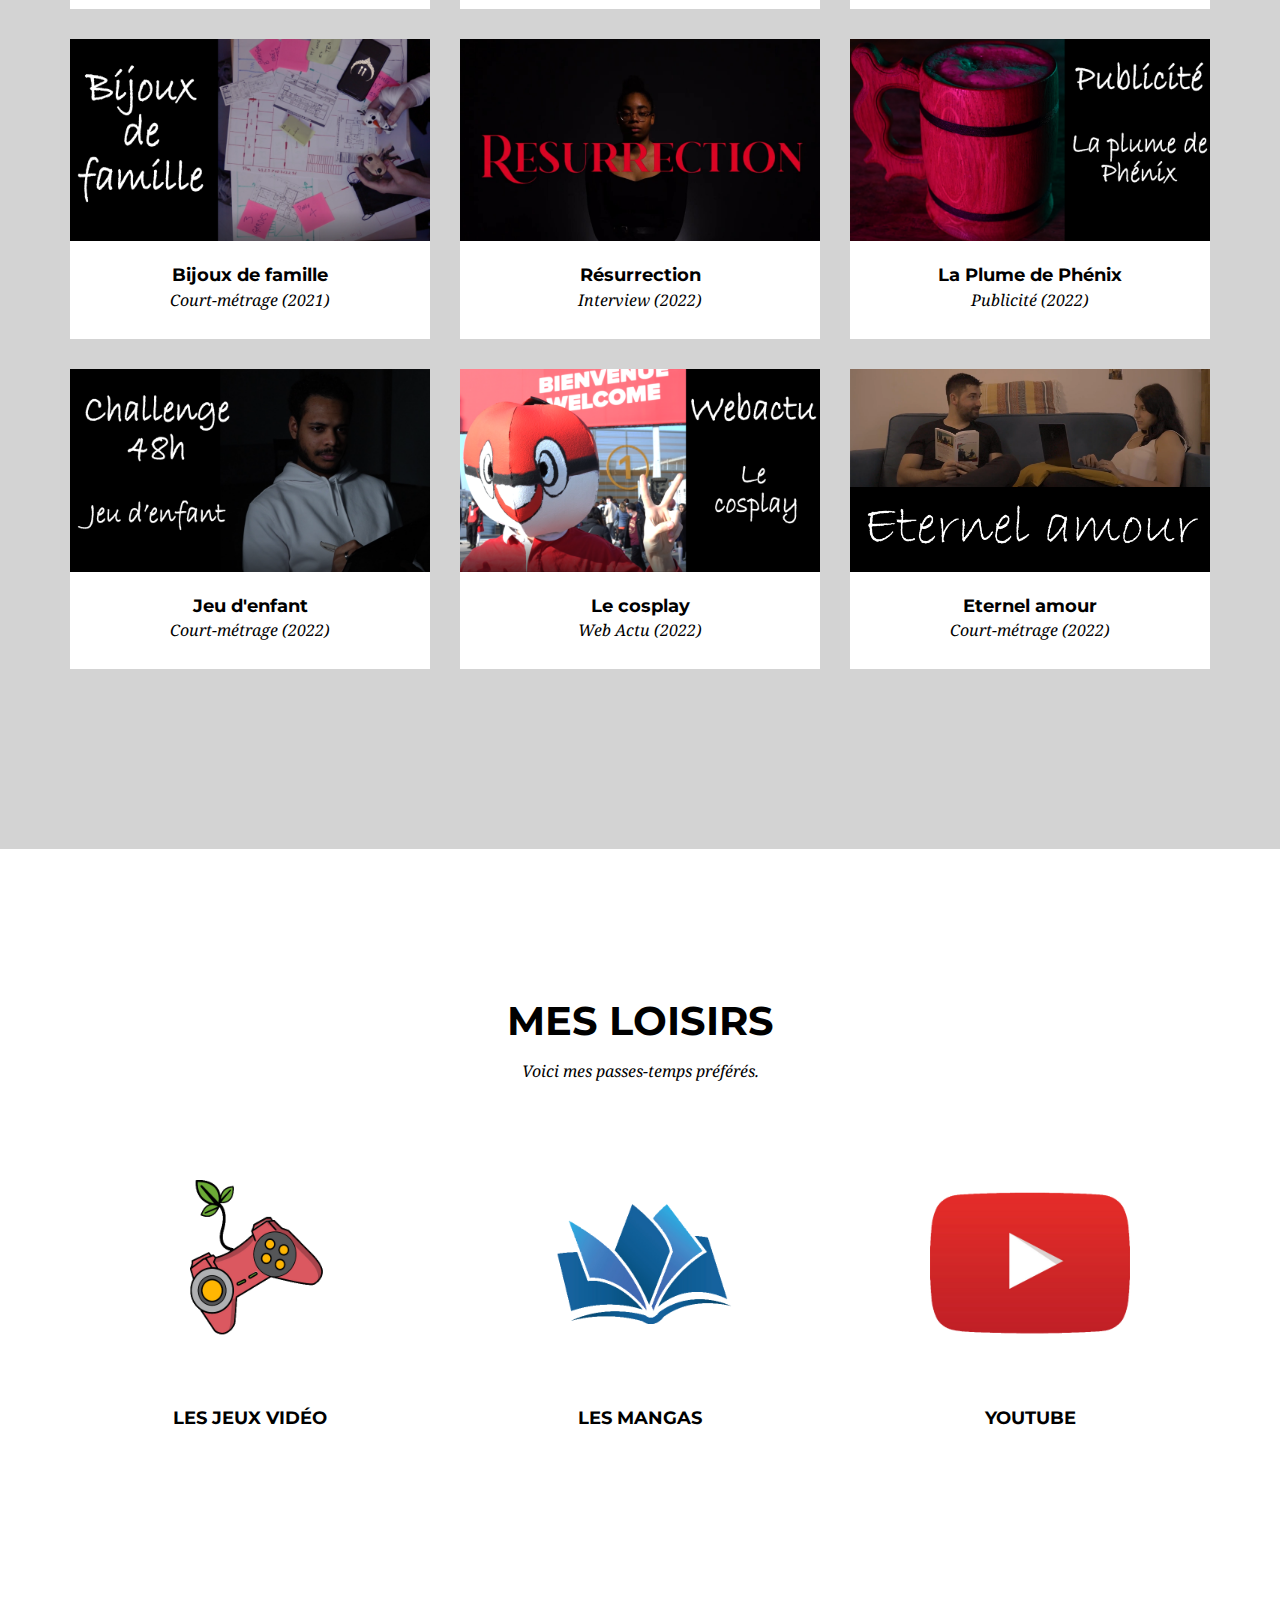
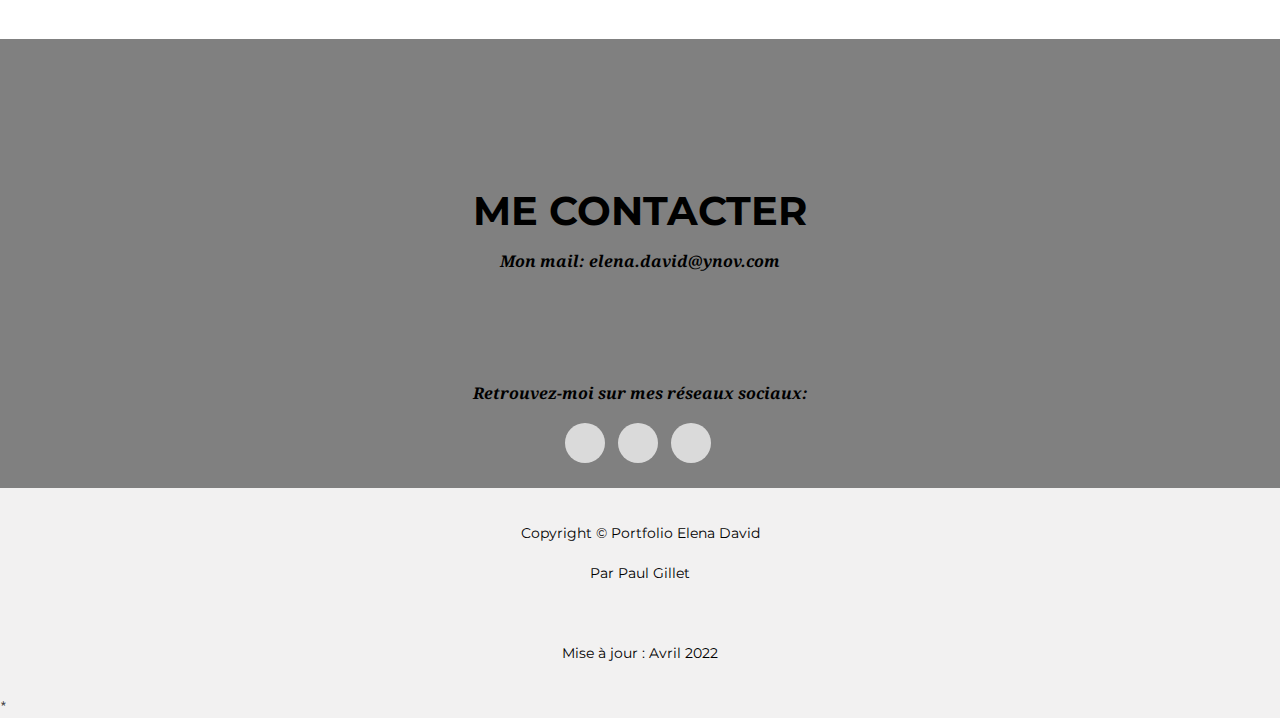
==== commit b3498650: "Add files via upload" ====
--- a/index.html
+++ b/index.html
@@ -1,5 +1,6 @@
 <!DOCTYPE html>
 <html lang="fr">
+
 <head>
     <meta charset="utf-8">
     <meta http-equiv="X-UA-Compatible" content="IE=edge">
@@ -61,7 +62,7 @@
         </div>
     </header>
 
-<!--          _             _         _        ___  
+    <!--          _             _         _        ___  
              (_)           (_)       (_)      |__ \ 
    __ _ _   _ _   ___ _   _ _ ___     _  ___     ) |
   / _` | | | | | / __| | | | / __|   | |/ _ \   / / 
@@ -70,8 +71,8 @@
      | |                            _/ |            
      |_|                           |__/  
     
---> 
-              
+-->
+
     <section id="aproposdemoi">
         <div class="container">
             <div class="row">
@@ -92,8 +93,10 @@
                             Campus)</strong> nous formant de manière polyvalente, j’ai donc pu acquérir des bases
                         solides sur les logiciels Adobe Première Pro et Photoshop, mais également dans d’autres domaines
                         (captation lumière, son etc).
-                        <br><br>Organisée et flexible, je suis curieuse d’en apprendre plus sur tous les domaines qui touchent à l’audiovisuel, 
-                        que ce soit du cinéma, du web ou de la télévision, mes préférences étant dans le cadre et la lumière ou l'écriture.
+                        <br><br>Organisée et flexible, je suis curieuse d’en apprendre plus sur tous les domaines qui
+                        touchent à l’audiovisuel,
+                        que ce soit du cinéma, du web ou de la télévision, mes préférences étant dans le cadre et la
+                        lumière ou l'écriture.
                     </p>
                     <button type="button" class="btn btn-primary bouton-cv" data-dismiss="modal"><a class="CV"
                             href="img/cv.pdf" target="_blank">Mon CV</a></button>
@@ -104,7 +107,7 @@
 
     </section>
 
-<!--
+    <!--
    _____           _        __      _ _       
  |  __ \         | |      / _|    | (_)      
  | |__) |__  _ __| |_ ___| |_ ___ | |_  ___  
@@ -126,10 +129,8 @@
             </div>
             <div class="row">
 
-
-
-                <div class="col-md-4 col-sm-6 portfolio-item">
-                    <a href="#portfolioModal5" class="portfolio-link" data-toggle="modal">
+                <div class="col-md-4 col-sm-6 portfolio-item">
+                    <a href="#portfolioModal1" class="portfolio-link" data-toggle="modal">
                         <div class="portfolio-hover">
                             <div class="portfolio-hover-content">
                                 <i class="fa fa-plus fa-3x"></i>
@@ -144,7 +145,7 @@
                 </div>
 
                 <div class="col-md-4 col-sm-6 portfolio-item">
-                    <a href="#portfolioModal3" class="portfolio-link" data-toggle="modal">
+                    <a href="#portfolioModal2" class="portfolio-link" data-toggle="modal">
                         <div class="portfolio-hover">
                             <div class="portfolio-hover-content">
                                 <i class="fa fa-plus fa-3x"></i>
@@ -160,7 +161,7 @@
 
 
                 <div class="col-md-4 col-sm-6 portfolio-item">
-                    <a href="#portfolioModal4" class="portfolio-link" data-toggle="modal">
+                    <a href="#portfolioModal3" class="portfolio-link" data-toggle="modal">
                         <div class="portfolio-hover">
                             <div class="portfolio-hover-content">
                                 <i class="fa fa-plus fa-3x"></i>
@@ -174,12 +175,12 @@
                     </div>
                 </div>
 
-                
-
-
-
-                <div class="col-md-4 col-sm-6 portfolio-item">
-                    <a href="#portfolioModal6" class="portfolio-link" data-toggle="modal">
+
+
+
+
+                <!-- <div class="col-md-4 col-sm-6 portfolio-item">
+                    <a href="#portfolioModal4" class="portfolio-link" data-toggle="modal">
                         <div class="portfolio-hover">
                             <div class="portfolio-hover-content">
                                 <i class="fa fa-plus fa-3x"></i>
@@ -191,11 +192,11 @@
                         <h4>Les gens</h4>
                         <p class="text-muted">Montage avec mes amis (2021)</p>
                     </div>
-                </div>
-
-
-                <div class="col-md-4 col-sm-6 portfolio-item">
-                    <a href="#portfolioModal7" class="portfolio-link" data-toggle="modal">
+                </div> -->
+
+
+                <div class="col-md-4 col-sm-6 portfolio-item">
+                    <a href="#portfolioModal5" class="portfolio-link" data-toggle="modal">
                         <div class="portfolio-hover">
                             <div class="portfolio-hover-content">
                                 <i class="fa fa-plus fa-3x"></i>
@@ -211,7 +212,7 @@
 
 
                 <div class="col-md-4 col-sm-6 portfolio-item">
-                    <a href="#portfolioModal8" class="portfolio-link" data-toggle="modal">
+                    <a href="#portfolioModal6" class="portfolio-link" data-toggle="modal">
                         <div class="portfolio-hover">
                             <div class="portfolio-hover-content">
                                 <i class="fa fa-plus fa-3x"></i>
@@ -227,7 +228,7 @@
 
 
                 <div class="col-md-4 col-sm-6 portfolio-item">
-                    <a href="#portfolioModal9" class="portfolio-link" data-toggle="modal">
+                    <a href="#portfolioModal7" class="portfolio-link" data-toggle="modal">
                         <div class="portfolio-hover">
                             <div class="portfolio-hover-content">
                                 <i class="fa fa-plus fa-3x"></i>
@@ -242,16 +243,46 @@
                 </div>
 
                 <div class="col-md-4 col-sm-6 portfolio-item">
+                    <a href="#portfolioModal8" class="portfolio-link" data-toggle="modal">
+                        <div class="portfolio-hover">
+                            <div class="portfolio-hover-content">
+                                <i class="fa fa-plus fa-3x"></i>
+                            </div>
+                        </div>
+                        <img src="img/portfolio/jeu-denfant.jpg" class="img-responsive" alt="">
+                    </a>
+                    <div class="portfolio-caption">
+                        <h4>Jeu d'enfant</h4>
+                        <p class="text-muted">Court-métrage (2022)</p>
+                    </div>
+                </div>
+
+                <div class="col-md-4 col-sm-6 portfolio-item">
+                    <a href="#portfolioModal9" class="portfolio-link" data-toggle="modal">
+                        <div class="portfolio-hover">
+                            <div class="portfolio-hover-content">
+                                <i class="fa fa-plus fa-3x"></i>
+                            </div>
+                        </div>
+                        <img src="img/portfolio/cosplay.png" class="img-responsive" alt="">
+                    </a>
+                    <div class="portfolio-caption">
+                        <h4>Le cosplay</h4>
+                        <p class="text-muted">Web Actu (2022)</p>
+                    </div>
+                </div>
+
+                <div class="col-md-4 col-sm-6 portfolio-item">
                     <a href="#portfolioModal10" class="portfolio-link" data-toggle="modal">
                         <div class="portfolio-hover">
                             <div class="portfolio-hover-content">
                                 <i class="fa fa-plus fa-3x"></i>
                             </div>
                         </div>
-                        <img src="img/portfolio/jeu-denfant.jpg" class="img-responsive" alt="">
-                    </a>
-                    <div class="portfolio-caption">
-                        <h4>Jeu d'enfant</h4>
+                        <img src="img/portfolio/Eternel.png" class="img-responsive" alt="">
+                    </a>
+                    <div class="portfolio-caption">
+                        <h4>Eternel amour</h4>
                         <p class="text-muted">Court-métrage (2022)</p>
                     </div>
                 </div>
@@ -309,20 +340,24 @@
             <div class="row">
                 <div class="col-lg-12 text-center">
                     <h2 class="section-heading">Me contacter</h2>
-                    <h3 class="section-subheading text-muted"><strong>Mon mail: <a id="tocopy"class="js-copy" data-target="#tocopy">elena.david@ynov.com</a></strong></h3>
+                    <h3 class="section-subheading text-muted"><strong>Mon mail: <a id="tocopy" class="js-copy"
+                                data-target="#tocopy">elena.david@ynov.com</a></strong></h3>
 
                 </div>
             </div>
 
         </div>
         <br>
-        <h3 class="section-subheading text-muted"> <strong>Retrouvez-moi sur mes réseaux sociaux<a href="https://www.youtube.com/watch?v=dQw4w9WgXcQ" target="_blank">:</a></strong></h3>
+        <h3 class="section-subheading text-muted"> <strong>Retrouvez-moi sur mes réseaux sociaux<a
+                    href="https://www.youtube.com/watch?v=dQw4w9WgXcQ" target="_blank">:</a></strong></h3>
         </div>
         <div class="col-md-12">
             <ul class="list-inline social-buttons">
-                <li><a href="https://www.youtube.com/channel/UCqP9zRE82JAu2z70QLaJH6g" target="_blank"><i class="fa fa-youtube"></i></a>
+                <li><a href="https://www.youtube.com/channel/UCqP9zRE82JAu2z70QLaJH6g" target="_blank"><i
+                            class="fa fa-youtube"></i></a>
                 </li>
-                <li><a href="https://www.instagram.com/elena.david_2/" target="_blank"><i class="fa fa-instagram"></i></a></li>
+                <li><a href="https://www.instagram.com/elena.david_2/" target="_blank"><i
+                            class="fa fa-instagram"></i></a></li>
                 <li><a href="https://www.linkedin.com/in/elena-david-ynov/" target="_blank"><i
                             class="fa fa-linkedin"></i></a></li>
             </ul>
@@ -334,23 +369,53 @@
         <div class="container">
             <div class="row">
                 <div class="col-md-4 divcopy">
-                    <span class="copyright">Copyright <a href="./dwight.html" target="_blank">&copy;</a> Portfolio Elena David <br>
-                    Par <a href="https://gilletpaul.github.io" target="_blank">Paul Gillet</a>
-                    <br><br> Mise à jour : Avril 2022</span>
+                    <span class="copyright">Copyright <a href="./dwight.html" target="_blank">&copy;</a> Portfolio Elena
+                        David <br>
+                        Par <a href="https://gilletpaul.github.io" target="_blank">Paul Gillet</a>
+                        <br><br> Mise à jour : Avril 2022</span>
                 </div>
 
             </div>
         </div>
     </footer>
 
-
-
-
-
-
-
-
-    <div class="portfolio-modal modal fade" id="portfolioModal3" tabindex="-1" role="dialog" aria-hidden="true">
+    <div class="portfolio-modal modal fade" id="portfolioModal1" tabindex="-1" role="dialog" aria-hidden="true">
+        <div class="modal-content">
+            <div class="close-modal" data-dismiss="modal">
+                <div class="lr">
+                    <div class="rl">
+                    </div>
+                </div>
+            </div>
+            <div class="container">
+                <div class="row">
+                    <div class="col-lg-8 col-lg-offset-2">
+                        <div class="modal-body">
+                            <h2>Bonne journée</h2>
+                            <p class="item-intro text-muted">Diaporama (2020)</p>
+                            <div class="videocontainer">
+                                <iframe src="https://www.youtube.com/embed/qnz19FcWVdc" frameborder="0"
+                                    allowfullscreen></iframe>
+                            </div>
+                            <p class="textePresentation"> <br><br> C'est le premier projet que l'on a eu à faire.
+                                <br><br>
+                                <strong>L'objectif: </strong>raconter une histoire en un temps limité (ici 1min30) avec
+                                seulement des photos et du sound design. Pas de musique, pas de dialogue, pas de vidéos,
+                                le strict minimum. <br><br>
+                                Je suis partie sur un histoire très simple, un étudiant essayant d'aller en cours, un
+                                parcours semé d'embûches.<br>
+                                Bon visionnage ! <br> <br>
+                            </p>
+                            <button type="button" class="btn btn-primary" data-dismiss="modal"><i
+                                    class="fa fa-times"></i> Fermer la page</button>
+                        </div>
+                    </div>
+                </div>
+            </div>
+        </div>
+    </div>
+
+    <div class="portfolio-modal modal fade" id="portfolioModal2" tabindex="-1" role="dialog" aria-hidden="true">
         <div class="modal-content">
             <div class="close-modal" data-dismiss="modal">
                 <div class="lr">
@@ -368,9 +433,14 @@
                                 <iframe src="https://www.youtube.com/embed/jdJvOKFS4js" frameborder="0"
                                     allowfullscreen></iframe>
                             </div>
-                            <p class="textePresentation"> <br> Ici, l'exercice consistait en la réalisation d'interview type konbini. Les événements liées à la crise sanitaire nous ont donné la possibilité de tourner une interview en distanciel. <br><br>
-                                Pour cette interview sandwich, nous avons pu la tourner en présentiel avec un ami de ma classe, ce qui m'a laissé la possibilité de gérer la lumière et le son. Je me suis également occupée du montage dans cette interview. 
-                                <br> J'ai trouvé très intéressant de recréer entièrement un montage type konbini, ainsi que de trouver des concepts à réaliser<br><br>
+                            <p class="textePresentation"> <br> Ici, l'exercice consistait en la réalisation d'interview
+                                type konbini. Les événements liées à la crise sanitaire nous ont donné la possibilité de
+                                tourner une interview en distanciel. <br><br>
+                                Pour cette interview sandwich, nous avons pu la tourner en présentiel avec un ami de ma
+                                classe, ce qui m'a laissé la possibilité de gérer la lumière et le son. Je me suis
+                                également occupée du montage dans cette interview.
+                                <br> J'ai trouvé très intéressant de recréer entièrement un montage type konbini, ainsi
+                                que de trouver des concepts à réaliser<br><br>
                                 Bon visionnage ! <br> <br>
                             </p>
                             <button type="button" class="btn btn-primary" data-dismiss="modal"><i
@@ -382,7 +452,7 @@
         </div>
     </div>
 
-    <div class="portfolio-modal modal fade" id="portfolioModal4" tabindex="-1" role="dialog" aria-hidden="true">
+    <div class="portfolio-modal modal fade" id="portfolioModal3" tabindex="-1" role="dialog" aria-hidden="true">
         <div class="modal-content">
             <div class="close-modal" data-dismiss="modal">
                 <div class="lr">
@@ -401,9 +471,13 @@
                                     allowfullscreen></iframe>
                             </div>
                             <p class="textePresentation"> <br>
-                                Ici, l'exercice consistait en la réalisation d'interview type konbini. Les événements liées à la crise sanitaire nous ont donné la possibilité de tourner une interview en distanciel. <br><br>
-                                J'ai donc sollicité un ami lycéen en horaire aménagés en comédie musicale pour l'interviewé sur ses goûts concernant sa passion dans un format Supercut revisité. <br>
-                                Dans cette interview en distanciel, j'ai aussi bien posé les questions que fait montage.<br><br>
+                                Ici, l'exercice consistait en la réalisation d'interview type konbini. Les événements
+                                liées à la crise sanitaire nous ont donné la possibilité de tourner une interview en
+                                distanciel. <br><br>
+                                J'ai donc sollicité un ami lycéen en horaire aménagés en comédie musicale pour
+                                l'interviewé sur ses goûts concernant sa passion dans un format Supercut revisité. <br>
+                                Dans cette interview en distanciel, j'ai aussi bien posé les questions que fait
+                                montage.<br><br>
                                 Bon visionnage ! <br> <br>
                             </p>
                             <button type="button" class="btn btn-primary" data-dismiss="modal"><i
@@ -414,7 +488,7 @@
             </div>
         </div>
     </div>
-    <div class="portfolio-modal modal fade" id="portfolioModal6" tabindex="-1" role="dialog" aria-hidden="true">
+    <!-- <div class="portfolio-modal modal fade" id="portfolioModal4" tabindex="-1" role="dialog" aria-hidden="true">
         <div class="modal-content">
             <div class="close-modal" data-dismiss="modal">
                 <div class="lr">
@@ -434,51 +508,24 @@
                             </div>
                             <p class="textePresentation"> <br> Ce montage représente beaucoup pour moi. Il s'agit de mon
                                 tout premier montage, projet, personnel!<br> <br>
-                                Ce montage était aussi bien un moyen d'amuser mes amis que d'occuper une après-midi durant le confinement. 
-                                C'est en quelques sorte la représentation de notre groupe d'amis à travers un montage court mais efficace. 
-                                Un montage fait à partir de vidéo qui restait sur mon téléphone, des souvenirs de vacances ou des vidéos prise à la va vite.
-                            </p>
-                            <button type="button" class="btn btn-primary" data-dismiss="modal"><i
-                                    class="fa fa-times"></i> Fermer la page</button>
-                        </div>
-                    </div>
-                </div>
-            </div>
-        </div>
-    </div>
+                                Ce montage était aussi bien un moyen d'amuser mes amis que d'occuper une après-midi
+                                durant le confinement.
+                                C'est en quelques sorte la représentation de notre groupe d'amis à travers un montage
+                                court mais efficace.
+                                Un montage fait à partir de vidéo qui restait sur mon téléphone, des souvenirs de
+                                vacances ou des vidéos prise à la va vite.
+                            </p>
+                            <button type="button" class="btn btn-primary" data-dismiss="modal"><i
+                                    class="fa fa-times"></i> Fermer la page</button>
+                        </div>
+                    </div>
+                </div>
+            </div>
+        </div>
+    </div> -->
+
+
     <div class="portfolio-modal modal fade" id="portfolioModal5" tabindex="-1" role="dialog" aria-hidden="true">
-        <div class="modal-content">
-            <div class="close-modal" data-dismiss="modal">
-                <div class="lr">
-                    <div class="rl">
-                    </div>
-                </div>
-            </div>
-            <div class="container">
-                <div class="row">
-                    <div class="col-lg-8 col-lg-offset-2">
-                        <div class="modal-body">
-                            <h2>Bonne journée</h2>
-                            <p class="item-intro text-muted">Diaporama (2020)</p>
-                            <div class="videocontainer">
-                                <iframe src="https://www.youtube.com/embed/qnz19FcWVdc" frameborder="0"
-                                    allowfullscreen></iframe>
-                            </div>
-                            <p class="textePresentation"> <br><br> C'est le premier projet que l'on a eu à faire. <br><br>
-                                <strong>L'objectif: </strong>raconter une histoire en un temps limité (ici 1min30) avec seulement des photos et du sound design. Pas de musique, pas de dialogue, pas de vidéos, le strict minimum. <br><br>
-                                Je suis partie sur un histoire très simple, un étudiant essayant d'aller en cours, un parcours semé d'embûches.<br>
-                                Bon visionnage ! <br> <br>
-                            </p>
-                            <button type="button" class="btn btn-primary" data-dismiss="modal"><i
-                                    class="fa fa-times"></i> Fermer la page</button>
-                        </div>
-                    </div>
-                </div>
-            </div>
-        </div>
-    </div>
-
-    <div class="portfolio-modal modal fade" id="portfolioModal7" tabindex="-1" role="dialog" aria-hidden="true">
         <div class="modal-content">
             <div class="close-modal" data-dismiss="modal">
                 <div class="lr">
@@ -496,9 +543,12 @@
                                 <iframe src="https://www.youtube.com/embed/LnMEoJ0k-8s" frameborder="0"
                                     allowfullscreen></iframe>
                             </div>
-                            <p class="textePresentation"> <br> <br> 
-                                Premier court métrage, et dernier projet de cette première année. Un court métrage dont la seule contrainte est la contrainte de temps (5min). <br>
-                                 Bijoux de famille était destiné à être une comédie, et à connu une réécriture donnant une impression plus "dramatique familial". J'ai tout de même beaucoup apprécié participé à ce projet, qui était notre premier "gros" travail de groupe.
+                            <p class="textePresentation"> <br> <br>
+                                Premier court métrage, et dernier projet de cette première année. Un court métrage dont
+                                la seule contrainte est la contrainte de temps (5min). <br>
+                                Bijoux de famille était destiné à être une comédie, et à connu une réécriture donnant
+                                une impression plus "dramatique familial". J'ai tout de même beaucoup apprécié participé
+                                à ce projet, qui était notre premier "gros" travail de groupe.
                                 <br><br>
                                 Bon visionnage ! <br> <br>
                             </p>
@@ -511,7 +561,7 @@
         </div>
     </div>
 
-    <div class="portfolio-modal modal fade" id="portfolioModal8" tabindex="-1" role="dialog" aria-hidden="true">
+    <div class="portfolio-modal modal fade" id="portfolioModal6" tabindex="-1" role="dialog" aria-hidden="true">
         <div class="modal-content">
             <div class="close-modal" data-dismiss="modal">
                 <div class="lr">
@@ -529,10 +579,14 @@
                                 <iframe src="https://www.youtube.com/embed/eDJuphSN9ZA" frameborder="0"
                                     allowfullscreen></iframe>
                             </div>
-                            <p class="textePresentation"> <br> <br> 
+                            <p class="textePresentation"> <br> <br>
                                 L'objectif était de faire le portrait d'un individu. <br><br>
-                                Nous avons eu l'occasion de suivre et d'interviewer Bathschéba, une étudiante qui a longtemps souffert d'une éducation religieuse trop répressive, et qui est désormais en pleine reconstruction religieuse, se recentrant sur elle même. <br><br>
-                                La réalisatrice tenait à mettre beaucoup de symboles  dans ce projet, nous avons donc beaucoup travaillé les lumières afin de rendre ces symboles les plus parlant et représentatifs possible.<br><br>
+                                Nous avons eu l'occasion de suivre et d'interviewer Bathschéba, une étudiante qui a
+                                longtemps souffert d'une éducation religieuse trop répressive, et qui est désormais en
+                                pleine reconstruction religieuse, se recentrant sur elle même. <br><br>
+                                La réalisatrice tenait à mettre beaucoup de symboles dans ce projet, nous avons donc
+                                beaucoup travaillé les lumières afin de rendre ces symboles les plus parlant et
+                                représentatifs possible.<br><br>
                                 Bon visionnage ! <br><br>
                             </p>
                             <button type="button" class="btn btn-primary" data-dismiss="modal"><i
@@ -544,7 +598,7 @@
         </div>
     </div>
 
-    <div class="portfolio-modal modal fade" id="portfolioModal9" tabindex="-1" role="dialog" aria-hidden="true">
+    <div class="portfolio-modal modal fade" id="portfolioModal7" tabindex="-1" role="dialog" aria-hidden="true">
         <div class="modal-content">
             <div class="close-modal" data-dismiss="modal">
                 <div class="lr">
@@ -562,10 +616,15 @@
                                 <iframe src="https://www.youtube.com/embed/RnYo-mBL7As" frameborder="0"
                                     allowfullscreen></iframe>
                             </div>
-                            <p class="textePresentation"> <br> <br> 
-                                Pour un projet de publicité, nous avons choisi un restaurant/bar à jeu dans un univers médiéval fantasy, le décors et l'ambiance étant intéressants . 
-                                <br>Nous voulions jouer sur deux ambiances radicalement différentes, d'un côté le médiéval, relativement sombre, au lumières chaudes et aux mouvements de caméra en POV à la crosse épaule. 
-                                <br><br>D'un autre côté la fantasy, avec des lumières bien plus colorés et des mouvements de caméra plus divers. Ici, je me suis occupé de la caméra et de l'écriture de la voix off.<br><br>
+                            <p class="textePresentation"> <br> <br>
+                                Pour un projet de publicité, nous avons choisi un restaurant/bar à jeu dans un univers
+                                médiéval fantasy, le décors et l'ambiance étant intéressants .
+                                <br>Nous voulions jouer sur deux ambiances radicalement différentes, d'un côté le
+                                médiéval, relativement sombre, au lumières chaudes et aux mouvements de caméra en POV à
+                                la crosse épaule.
+                                <br><br>D'un autre côté la fantasy, avec des lumières bien plus colorés et des
+                                mouvements de caméra plus divers. Ici, je me suis occupé de la caméra et de l'écriture
+                                de la voix off.<br><br>
                                 Bon visionnage ! <br><br>
                             </p>
                             <button type="button" class="btn btn-primary" data-dismiss="modal"><i
@@ -577,38 +636,7 @@
         </div>
     </div>
 
-    <!-- <div class="portfolio-modal modal fade" id="portfolioModal9" tabindex="-1" role="dialog" aria-hidden="true">
-        <div class="modal-content">
-            <div class="close-modal" data-dismiss="modal">
-                <div class="lr">
-                    <div class="rl">
-                    </div>
-                </div>
-            </div>
-            <div class="container">
-                <div class="row">
-                    <div class="col-lg-8 col-lg-offset-2">
-                        <div class="modal-body">
-                            <h2>La Plume de Phénix</h2>
-                            <p class="item-intro text-muted">Publicité</p>
-                            <img src="./img/Travaux.png" width="900px">
-                            Page en construction
-                            <div class="videocontainer">
-                                <iframe src="" frameborder="0"
-                                    allowfullscreen></iframe>
-                            </div>
-                            <p class="textePresentation">
-                            </p>
-                            <button type="button" class="btn btn-primary" data-dismiss="modal"><i
-                                    class="fa fa-times"></i> Fermer la page</button>
-                        </div>
-                    </div>
-                </div>
-            </div>
-        </div>
-    </div> -->
-
-    <div class="portfolio-modal modal fade" id="portfolioModal10" tabindex="-1" role="dialog" aria-hidden="true">
+    <div class="portfolio-modal modal fade" id="portfolioModal8" tabindex="-1" role="dialog" aria-hidden="true">
         <div class="modal-content">
             <div class="close-modal" data-dismiss="modal">
                 <div class="lr">
@@ -627,15 +655,81 @@
                                     allowfullscreen></iframe>
                             </div>
                             <p class="textePresentation">
-                                <ul style="text-align: left;">
-                                    Jeu d'enfant est issu d'un challenge 48h, et c'est avec les contraintes suivantes que nous avons du produire ce petit court-métrage: <br><br>
-                                    <li>Partenariat avec les chaussettes Monsieur Madame</li>
-                                    <li>Contrainte de réplique "Mais c'est de l'art! Ca se voit non?"</li>
-                                    <li>Contrainte de genre tirée au hasard, ici nous avons eu un thriller</li>
-                                    <li>Et évidement le thème: "L'arroseur arrosé"</li>
-                                    <li>Nous devions également nous adapter au contraintes horaires de notre établissement</li>
+                            <ul style="text-align: left;">
+                                Jeu d'enfant est issu d'un challenge 48h, et c'est avec les contraintes suivantes que
+                                nous avons du produire ce petit court-métrage: <br><br>
+                                <li>Partenariat avec les chaussettes Monsieur Madame</li>
+                                <li>Contrainte de réplique "Mais c'est de l'art! Ca se voit non?"</li>
+                                <li>Contrainte de genre tirée au hasard, ici nous avons eu un thriller</li>
+                                <li>Et évidement le thème: "L'arroseur arrosé"</li>
+                                <li>Nous devions également nous adapter au contraintes horaires de notre établissement
+                                </li>
                             </ul>
-                                <br><br>Sur ce projet, je me suis occupé de l'image, aussi bien des lumières que de la caméra, j'ai également aidé a l'écriture.<br><br>
+                            <br><br>Sur ce projet, je me suis occupé de l'image, aussi bien des lumières que de la
+                            caméra, j'ai également aidé a l'écriture.<br><br>
+                            </p>
+                            <button type="button" class="btn btn-primary" data-dismiss="modal"><i
+                                    class="fa fa-times"></i> Fermer la page</button>
+                        </div>
+                    </div>
+                </div>
+            </div>
+        </div>
+    </div>
+
+    <div class="portfolio-modal modal fade" id="portfolioModal9" tabindex="-1" role="dialog" aria-hidden="true">
+        <div class="modal-content">
+            <div class="close-modal" data-dismiss="modal">
+                <div class="lr">
+                    <div class="rl">
+                    </div>
+                </div>
+            </div>
+            <div class="container">
+                <div class="row">
+                    <div class="col-lg-8 col-lg-offset-2">
+                        <div class="modal-body">
+                            <h2>Le cosplay</h2>
+                            <p class="item-intro text-muted">Web Actu</p>
+                            <div class="videocontainer">
+                                <iframe src="https://www.youtube.com/embed/ANVB9vgG8J4" frameborder="0"
+                                    allowfullscreen></iframe>
+                            </div>
+                            <p class="textePresentation"> <br><br>
+                                Pour ce projet, l'objectif était de réaliser un documentaire/reportage court: un webactu. La Paris manga approchant à grand pas, nous avons, avec mon binôme, décidé de concentrer le sujet de notre projet sur le cosplay, l'évènement ressemblant beaucoup de cosplayeur. Cette expérience m'a permis d'expérimenter le métier de JRI et fut très enrichissante pour moi.
+                                <br>Pour ce webactu, je me suis occupé de la prise de vue ainsi que d'une grande partie du montage<br><br>
+                            </p>
+                            <button type="button" class="btn btn-primary" data-dismiss="modal"><i
+                                    class="fa fa-times"></i> Fermer la page</button>
+                        </div>
+                    </div>
+                </div>
+            </div>
+        </div>
+    </div>
+
+    <div class="portfolio-modal modal fade" id="portfolioModal10" tabindex="-1" role="dialog" aria-hidden="true">
+        <div class="modal-content">
+            <div class="close-modal" data-dismiss="modal">
+                <div class="lr">
+                    <div class="rl">
+                    </div>
+                </div>
+            </div>
+            <div class="container">
+                <div class="row">
+                    <div class="col-lg-8 col-lg-offset-2">
+                        <div class="modal-body">
+                            <h2>Eternel amour</h2>
+                            <p class="item-intro text-muted">Court-métrage</p>
+                            <div class="videocontainer">
+                                <iframe src="https://www.youtube.com/embed/sXu7FIPYerI" frameborder="0"
+                                    allowfullscreen></iframe>
+                            </div>
+                            <p class="textePresentation"> <br><br>
+                                Le dernier projet de cette 2ème année, un court métrage! <br><br>
+                                Sur ce projet, j'ai aidé à l'écriture, mais le plus important de mon travail reste le cadre ainsi que la gestion de la lumière. 
+                                <br>L'ambiance sur ce tournage était très conviviale, et le tournage m'a permis de mieux appréhender l'utilisation du matériel, notamment des lumières utilisés.<br><br>
                             </p>
                             <button type="button" class="btn btn-primary" data-dismiss="modal"><i
                                     class="fa fa-times"></i> Fermer la page</button>
@@ -657,4 +751,4 @@
     <script src="js/copy.js"></script>
 </body>
 
-</html>
+</html>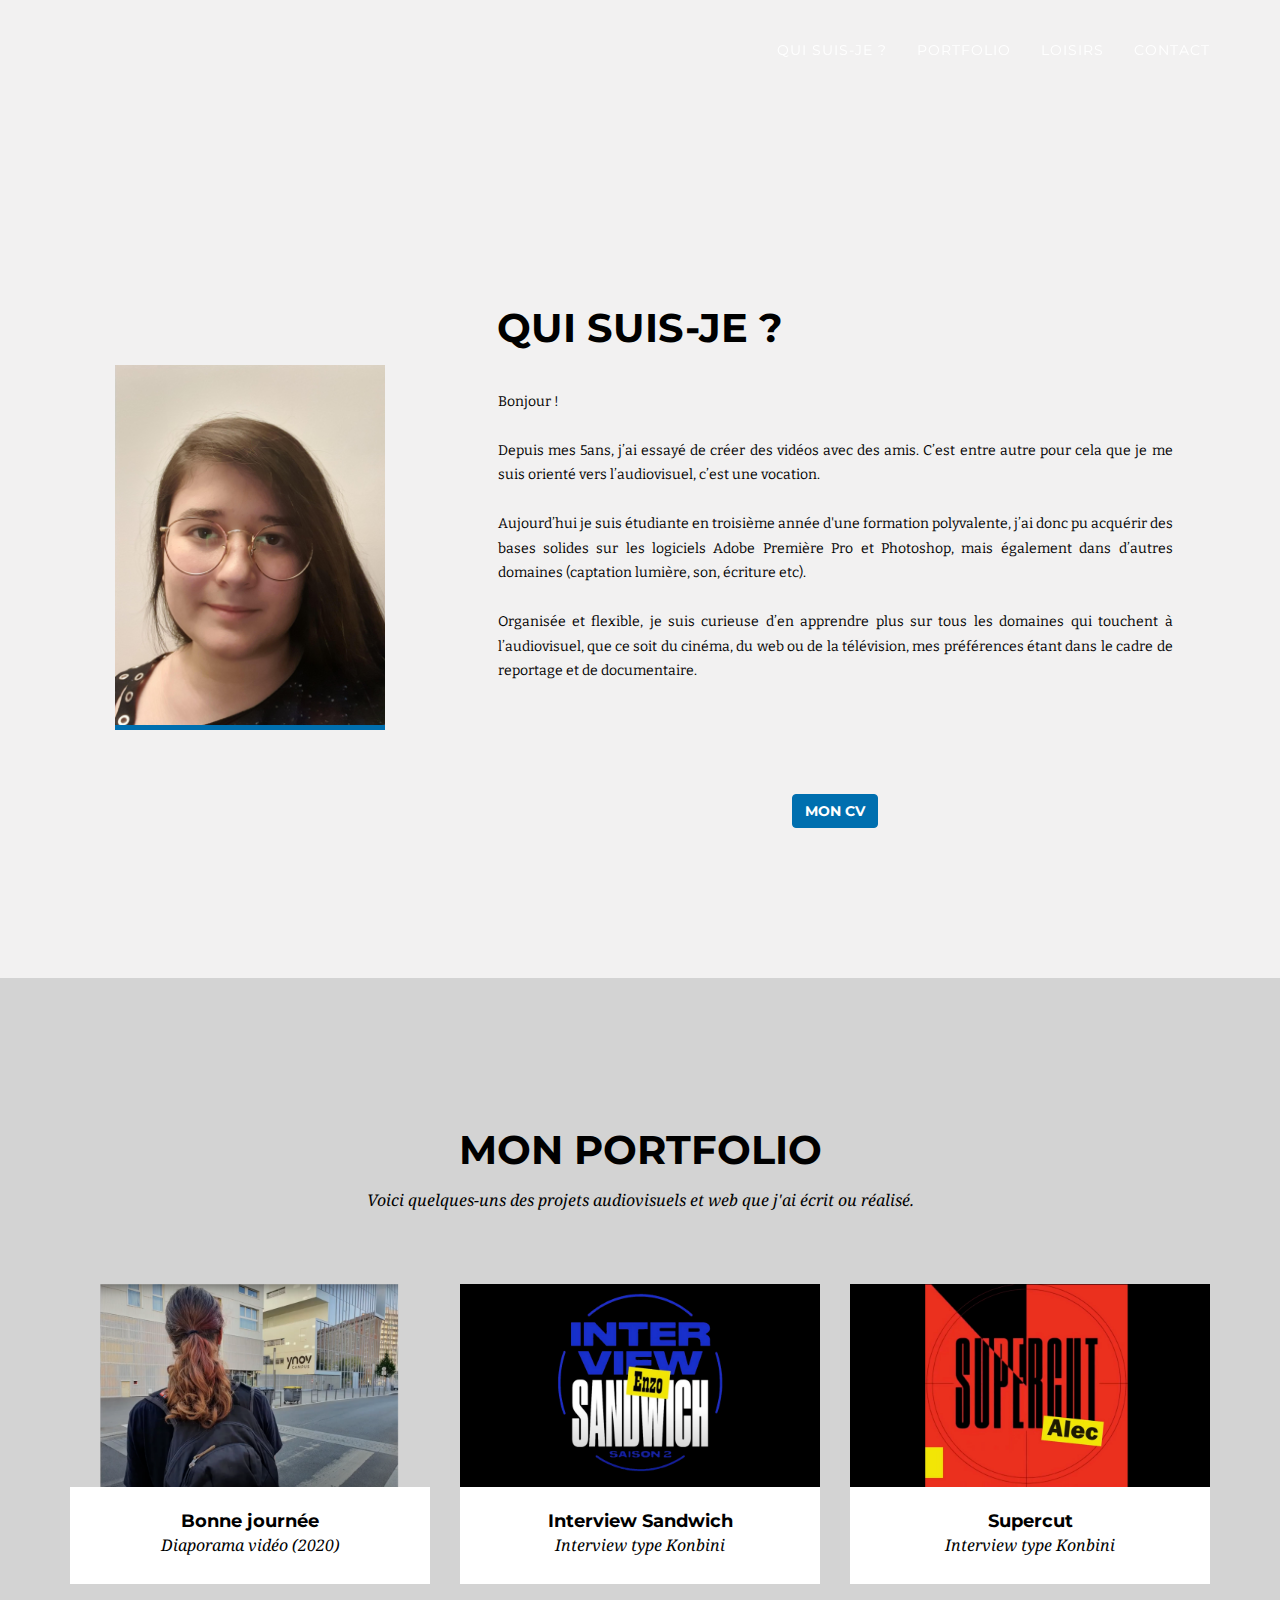
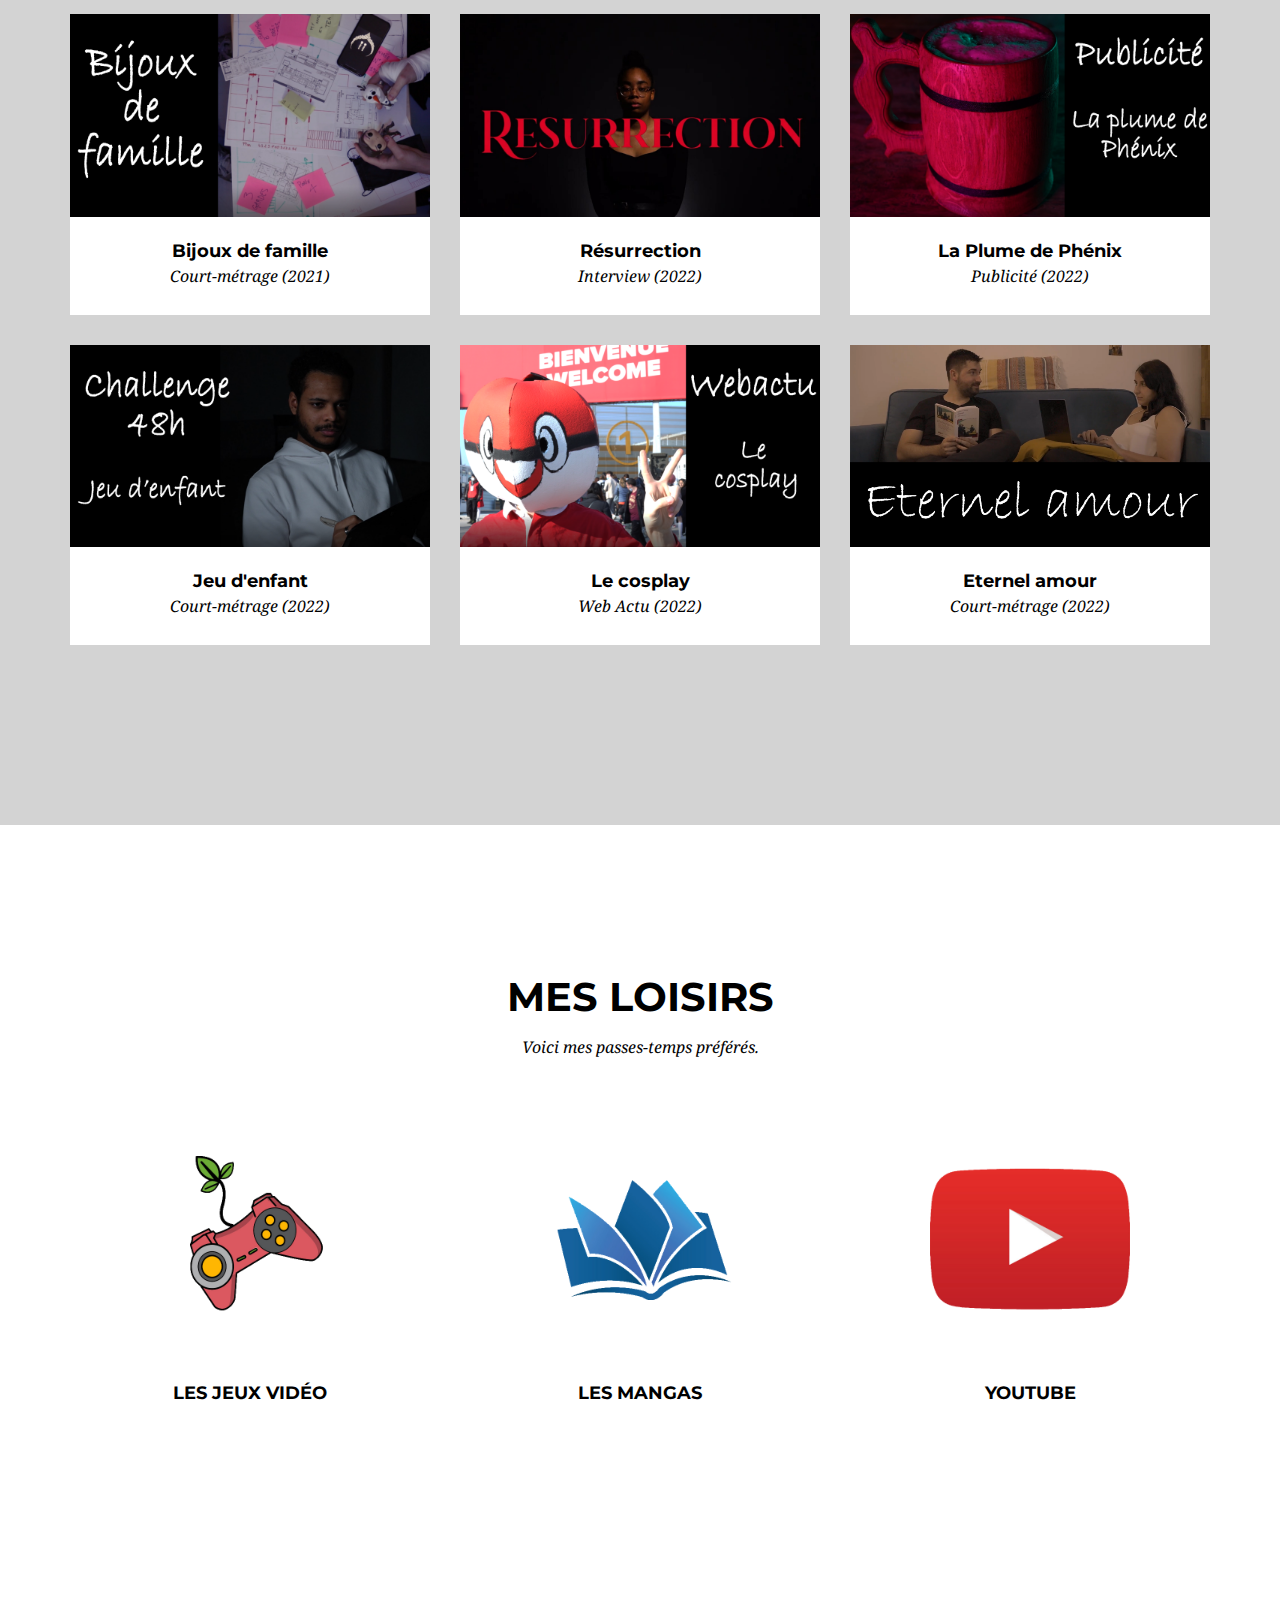
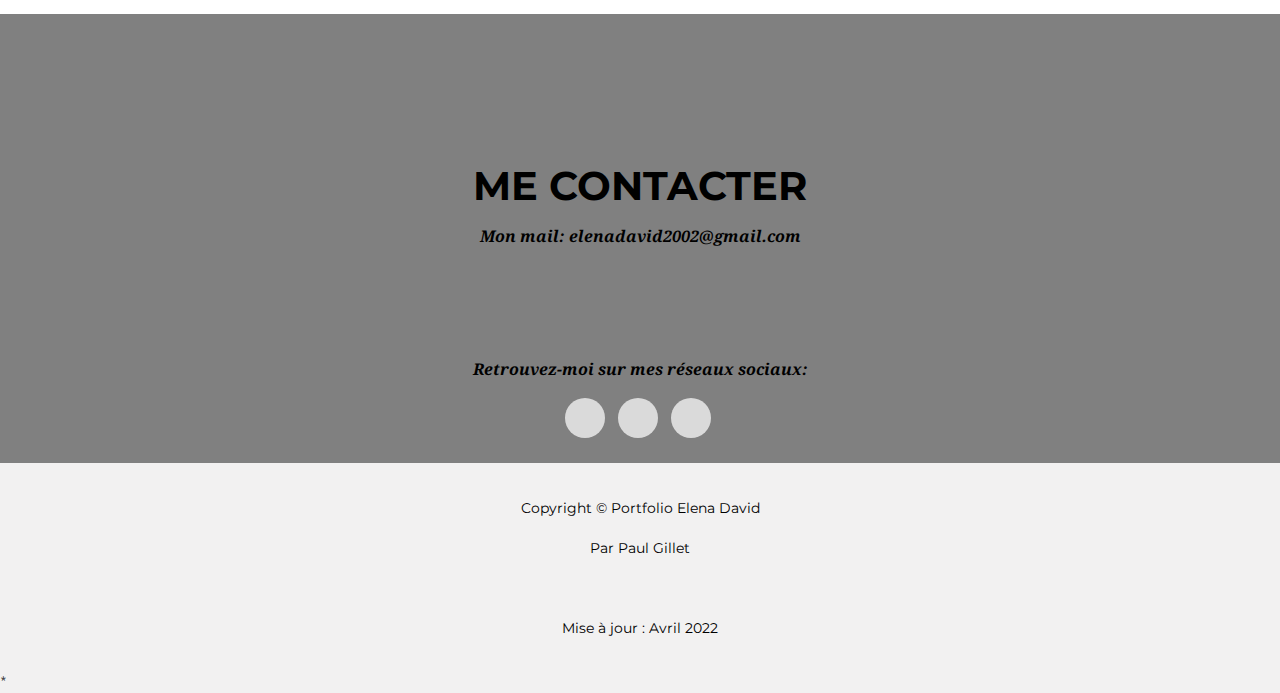
==== commit 918a016f: "Changement adresse mail, changement description, changement CV et suppression des easter egg" ====
--- a/index.html
+++ b/index.html
@@ -86,17 +86,16 @@
                 </div>
                 <div class="col-md-8">
                     <p class="textePresentation"> <br> Bonjour ! <br>
-                        <br> C’est lorsque j’avais 5 ans que j’ai commencé à écrire des scénarios en rébus, je ne savais
-                        pas écrire. En effet, j’ai toujours été passionnée par l’audiovisuel, c’est ce qui m’a amené à
-                        vouloir travailler dans ce domaine. C’est une vocation. <br>
-                        <br> Aujourd’hui je suis étudiante en deuxième année, dans une école <strong>(Paris Ynov
-                            Campus)</strong> nous formant de manière polyvalente, j’ai donc pu acquérir des bases
-                        solides sur les logiciels Adobe Première Pro et Photoshop, mais également dans d’autres domaines
-                        (captation lumière, son etc).
-                        <br><br>Organisée et flexible, je suis curieuse d’en apprendre plus sur tous les domaines qui
-                        touchent à l’audiovisuel,
-                        que ce soit du cinéma, du web ou de la télévision, mes préférences étant dans le cadre et la
-                        lumière ou l'écriture.
+                        <br> 
+                        Depuis mes 5ans, j’ai essayé de créer des vidéos avec des amis. 
+                        C’est entre autre pour cela que je me suis orienté vers l’audiovisuel, c’est une vocation.<br>
+                        <br> 
+                        Aujourd’hui je suis étudiante en troisième année d'une formation polyvalente, 
+                        j’ai donc pu acquérir des bases solides sur les logiciels Adobe Première Pro et Photoshop, 
+                        mais également dans d’autres domaines (captation lumière, son, écriture etc).
+                        <br><br>
+                        Organisée et flexible, je suis curieuse d’en apprendre plus sur tous les domaines qui touchent à l’audiovisuel, 
+                        que ce soit du cinéma, du web ou de la télévision, mes préférences étant dans le cadre de reportage et de documentaire.
                     </p>
                     <button type="button" class="btn btn-primary bouton-cv" data-dismiss="modal"><a class="CV"
                             href="img/cv.pdf" target="_blank">Mon CV</a></button>
@@ -341,15 +340,14 @@
                 <div class="col-lg-12 text-center">
                     <h2 class="section-heading">Me contacter</h2>
                     <h3 class="section-subheading text-muted"><strong>Mon mail: <a id="tocopy" class="js-copy"
-                                data-target="#tocopy">elena.david@ynov.com</a></strong></h3>
+                                data-target="#tocopy">elenadavid2002@gmail.com</a></strong></h3>
 
                 </div>
             </div>
 
         </div>
         <br>
-        <h3 class="section-subheading text-muted"> <strong>Retrouvez-moi sur mes réseaux sociaux<a
-                    href="https://www.youtube.com/watch?v=dQw4w9WgXcQ" target="_blank">:</a></strong></h3>
+        <h3 class="section-subheading text-muted"> <strong>Retrouvez-moi sur mes réseaux sociaux:</strong></h3>
         </div>
         <div class="col-md-12">
             <ul class="list-inline social-buttons">
@@ -369,7 +367,7 @@
         <div class="container">
             <div class="row">
                 <div class="col-md-4 divcopy">
-                    <span class="copyright">Copyright <a href="./dwight.html" target="_blank">&copy;</a> Portfolio Elena
+                    <span class="copyright">Copyright &copy; Portfolio Elena
                         David <br>
                         Par <a href="https://gilletpaul.github.io" target="_blank">Paul Gillet</a>
                         <br><br> Mise à jour : Avril 2022</span>
